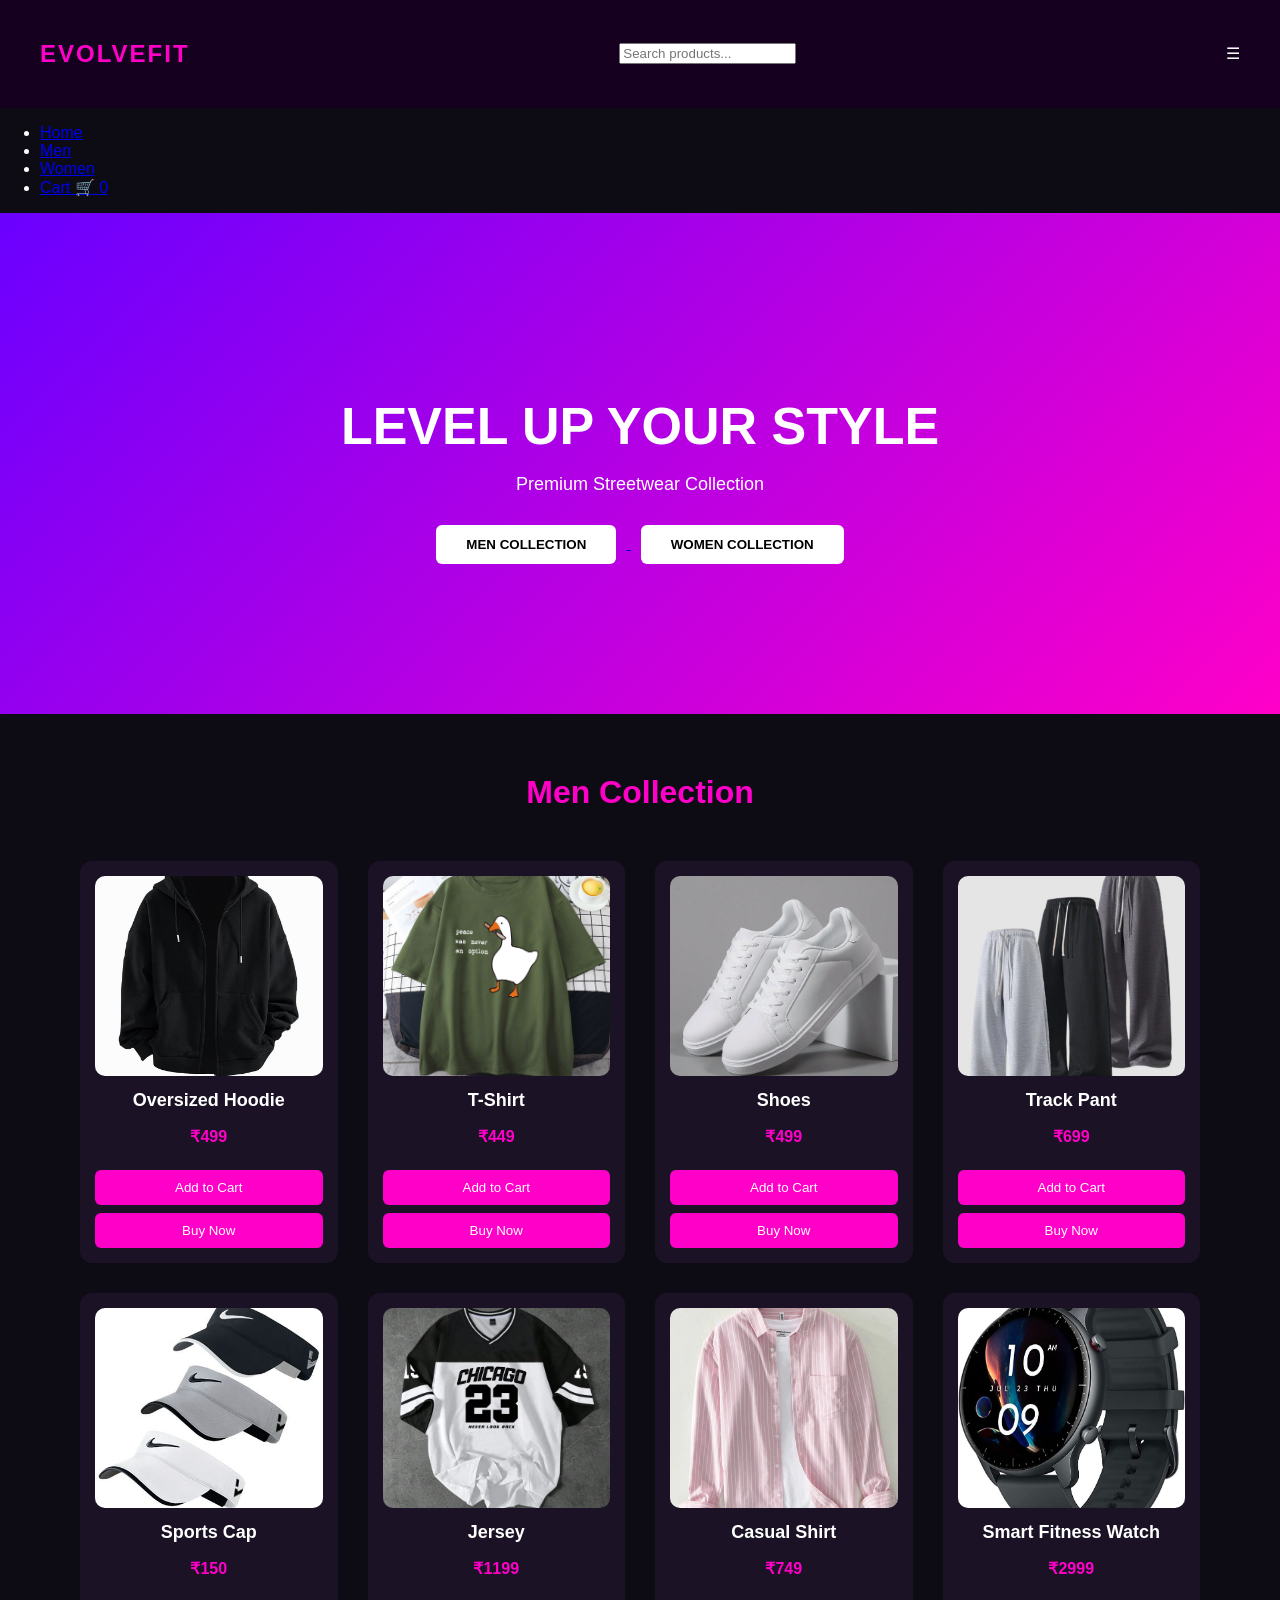
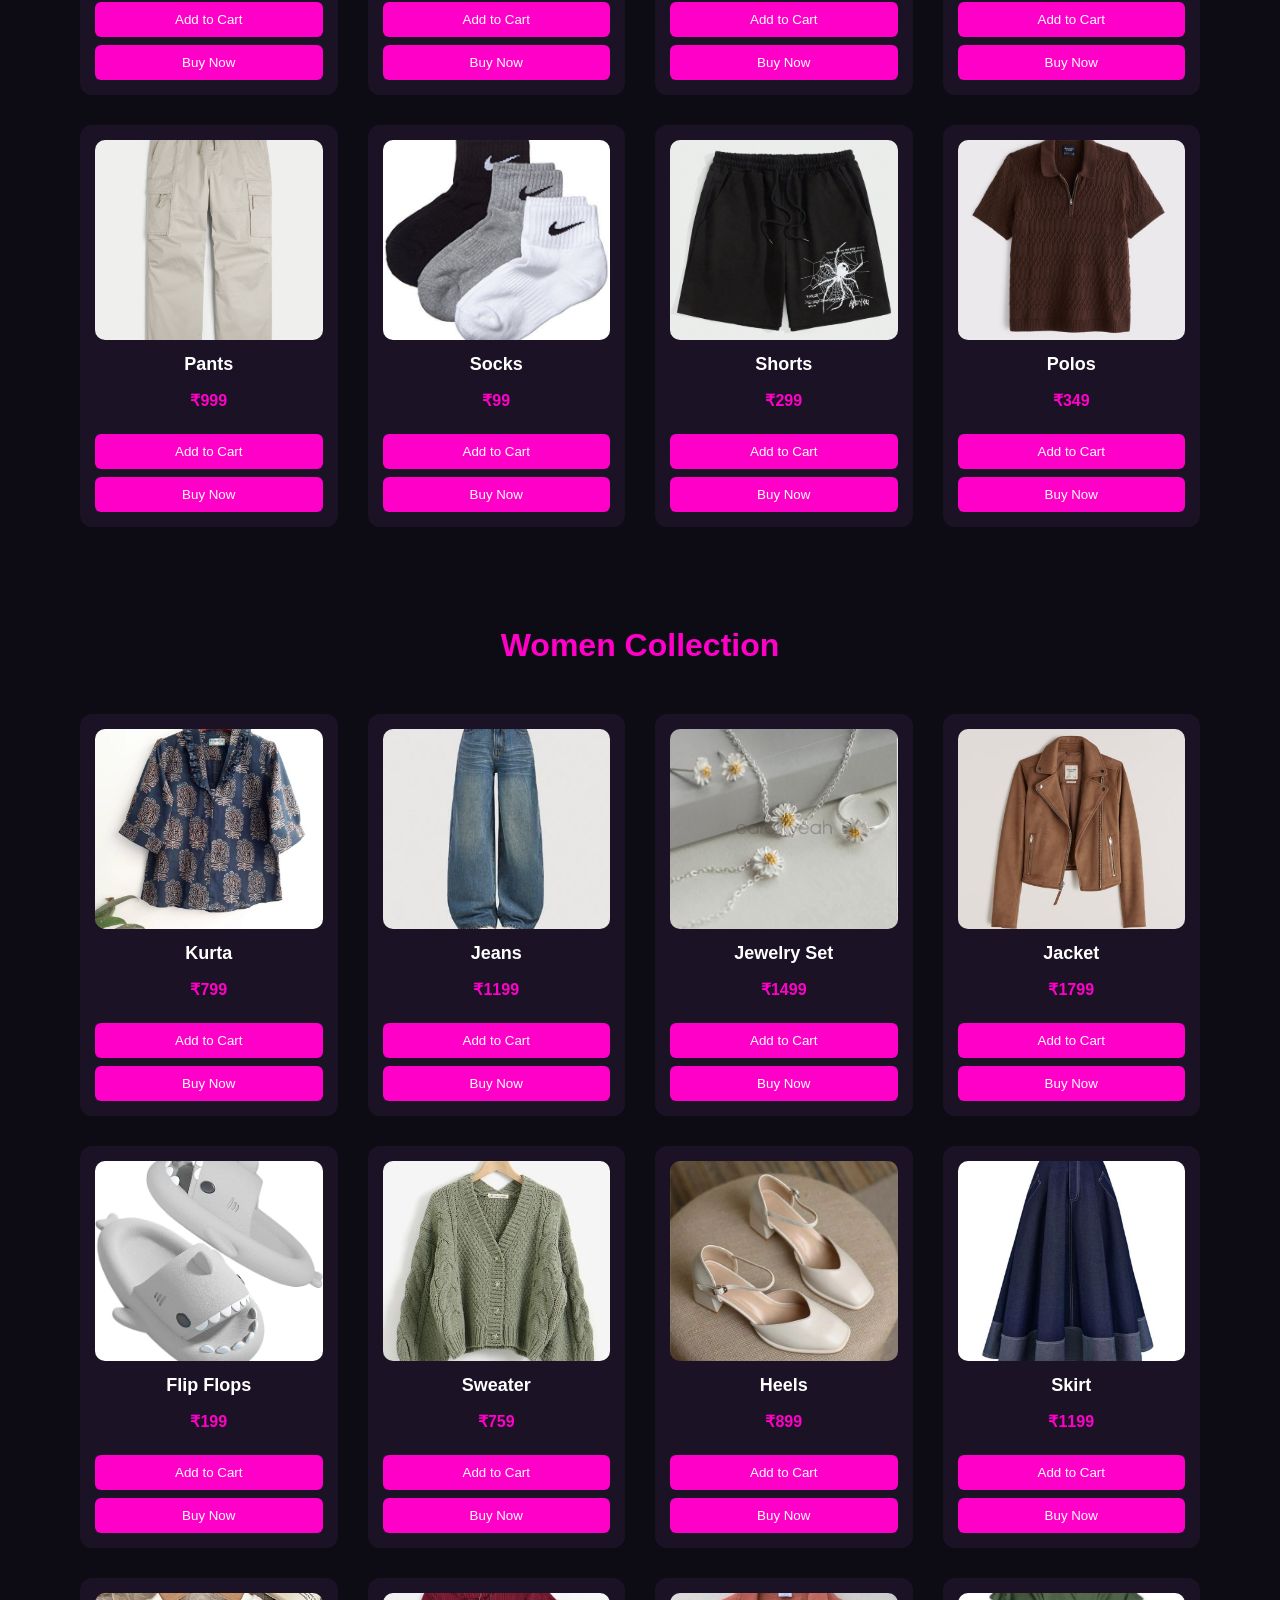
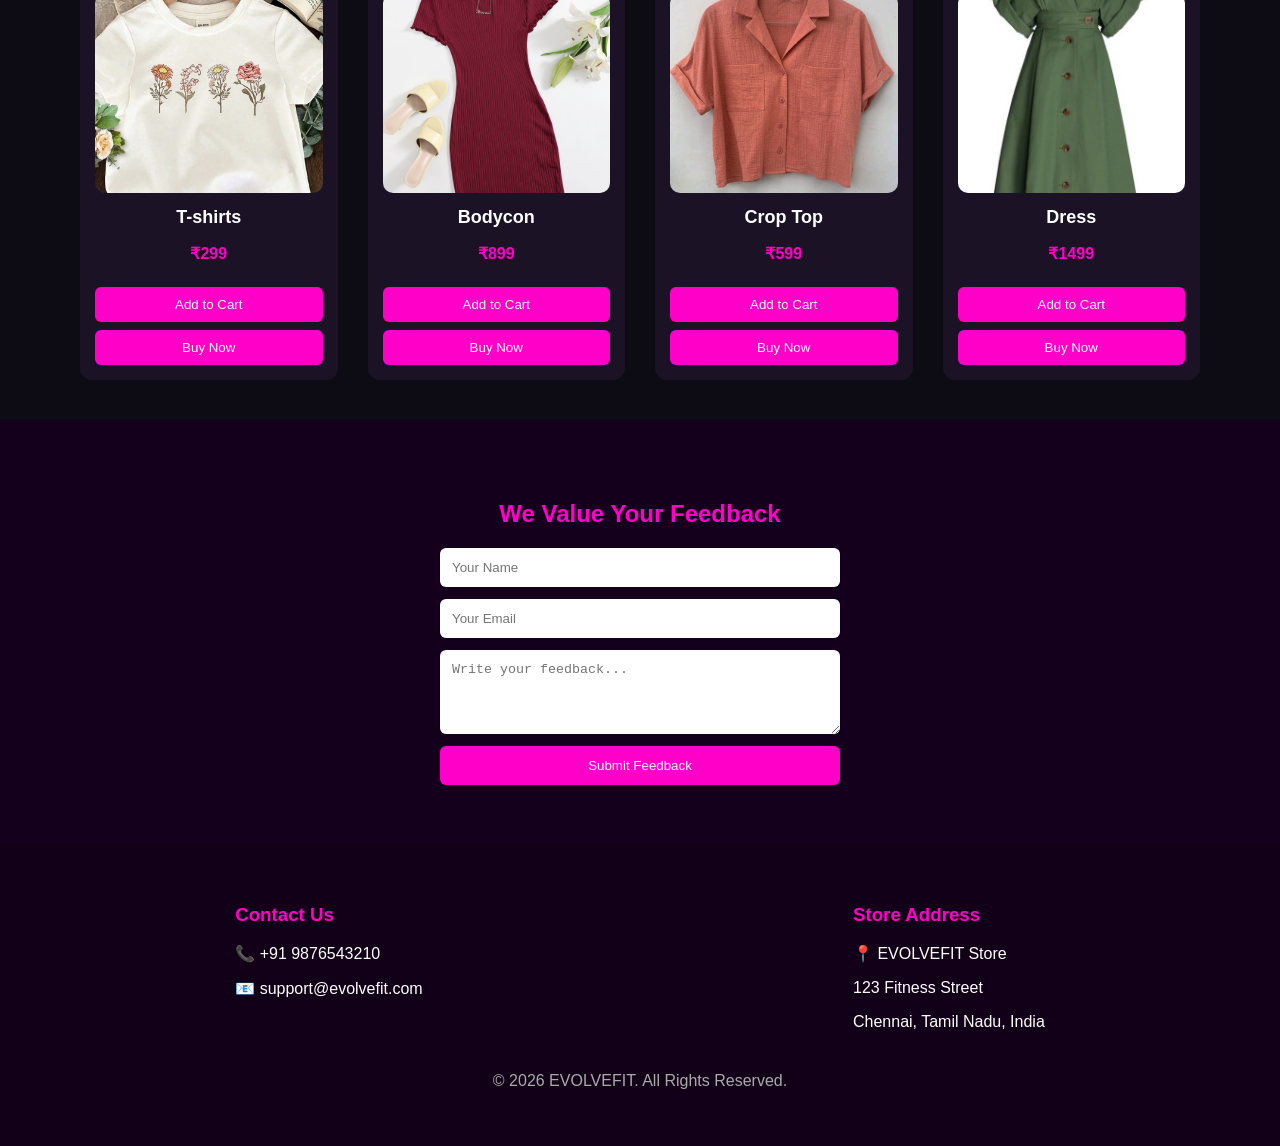
==== index.html @ 91a0134b "Update index.html" ====
<!DOCTYPE html>
<html>
<head>
<title>EVOLVEFIT</title>
<link rel="stylesheet" href="style.css">
</head>

<body>

<div id="cartNotification">Added to Cart 🛒</div>

<header class="header">

<h2 class="logo">EVOLVEFIT</h2>

<input type="text" id="searchBar" placeholder="Search products..." onkeyup="searchProducts()">

<div class="menu-icon" onclick="toggleMenu()">☰</div>

</header>

<!-- DROPDOWN MENU -->
<ul class="dropdown-menu" id="menu">

<li><a href="#">Home</a></li>
<li><a href="#mens">Men</a></li>
<li><a href="#womens">Women</a></li>
<li><a href="cart.html">Cart 🛒 <span id="cartCount">0</span></a></li>

</ul>

<section class="hero">

<h1>LEVEL UP YOUR STYLE</h1>
<p>Premium Streetwear Collection</p>

<a href="#mens">
<button class="shopBtn">MEN COLLECTION</button>
</a>
<a href="#womens">
<button class="shopBtn">WOMEN COLLECTION</button>
</a>

</section>


<section id="mens">
    <h2 class="category-title">Men Collection</h2>
    <div class="products">

        <div class="product">
        <img src="images/Oversized Hoodie.jpg"><h2>Oversized Hoodie</h2><p>₹499</p><button onclick="addToCart('Oversized Hoodie',499)">Add to Cart</button><button onclick="buyNow('Oversized Hoodie',499)">Buy Now</button></div>

        <div class="product"><img src="images/T-Shirt.jpg"><h2>T-Shirt</h2><p>₹449</p><button onclick="addToCart('T-Shirt',449)">Add to Cart</button><button onclick="buyNow('T-Shirt',449)">Buy Now</button></div>
        
        <div class="product"><img src="images/Shoes.jpg"><h2>Shoes</h2><p>₹499</p><button onclick="addToCart('Shoes',499)">Add to Cart</button><button onclick="buyNow('Shoes',499)">Buy Now</button></div>

        <div class="product"><img src="images/Track Pants.jpg"><h2>Track Pant</h2><p>₹699</p><button onclick="addToCart('Track Pant',699)">Add to Cart</button><button onclick="buyNow('Track Pant',699)">Buy Now</button></div>
        
        <div class="product"><img src="images/Sports Cap.jpg"><h2>Sports Cap</h2><p>₹150</p><button onclick="addToCart('Sports Cap',150)">Add to Cart</button><button onclick="buyNow('Sports Cap',499)">Buy Now</button></div>

        <div class="product"><img src="images/Jersey.jpg"><h2>Jersey</h2><p>₹1199</p><button onclick="addToCart('Jersey',1199)">Add to Cart</button><button onclick="buyNow('Jersey',1199)">Buy Now</button></div>

        <div class="product"><img src="images/Casual Shirt.jpg"><h2>Casual Shirt</h2><p>₹749</p><button onclick="addToCart('Casual Shirt',749)">Add to Cart</button><button onclick="buyNow('Casual Shirt',749)">Buy Now</button></div>

        <div class="product"><img src="images/Smart Fitness Watch.jpg"><h2>Smart Fitness Watch</h2><p>₹2999</p><button onclick="addToCart('Smart Fitness Watch',2999)">Add to Cart</button><button onclick="buyNow('Smart Fitness Watch',2999)">Buy Now</button></div>

        <div class="product"><img src="images/Pants.jpg"><h2>Pants</h2><p>₹999</p><button onclick="addToCart('Pants',999)">Add to Cart</button><button onclick="buyNow('Pants',999)">Buy Now</button></div>

        <div class="product"><img src="images/Socks.jpg"><h2>Socks</h2><p>₹99</p><button onclick="addToCart('Socks',99)">Add to Cart</button><button onclick="buyNow('Socks',99)">Buy Now</button></div>

        <div class="product"><img src="images/Shortd.jpg"><h2>Shorts</h2><p>₹299</p><button onclick="addToCart('Shorts',299)">Add to Cart</button><button onclick="buyNow('Shorts',299)">Buy Now</button></div>

        <div class="product"><img src="images/Polos.jpg"><h2>Polos</h2><p>₹349</p><button onclick="addToCart('Polos',299)">Add to Cart</button><button onclick="buyNow('Polos',299)">Buy Now</button></div>

    </div>
</section>

<!-- WOMEN SECTION -->
<section id="womens">
    <h2 class="category-title">Women Collection</h2>
    <div class="products">

        <div class="product"><img src="images/Kurta.jpg"><h2>Kurta</h2><p>₹799</p><button onclick="addToCart('Kurta',799)">Add to Cart</button><button onclick="buyNow('Kurta',799)">Buy Now</button></div>

        <div class="product"><img src="images/Jeans.jpg"><h2>Jeans</h2><p>₹1199</p><button onclick="addToCart('Jeans',1199)">Add to Cart</button><button onclick="buyNow('Jeans',1199)">Buy Now</button></div>

        <div class="product"><img src="images/Jewellery Set.jpg"><h2>Jewelry Set</h2><p>₹1499</p><button onclick="addToCart('Jewelry Set',1499)">Add to Cart</button><button onclick="buyNow('Jewelry Set',1499)">Buy Now</button></div>

        <div class="product"><img src="images/Jacket.jpg"><h2>Jacket</h2><p>₹1799</p><button onclick="addToCart('Jacket',1799)">Add to Cart</button><button onclick="buyNow('Jacket',1799)">Buy Now</button></div>

        <div class="product"><img src="images/Flip Flops.jpg"><h2>Flip Flops</h2><p>₹199</p><button onclick="addToCart('Flip Flops',199)">Add to Cart</button><button onclick="buyNow('Flip Flop',199)">Buy Now</button></div>

        <div class="product"><img src="images/Sweater.jpg"><h2>Sweater</h2><p>₹759</p><button onclick="addToCart('Sweater',759)">Add to Cart</button><button onclick="buyNow('Sweater',759)">Buy Now</button></div>

        <div class="product"><img src="images/Heels.jpg"><h2>Heels</h2><p>₹899</p><button onclick="addToCart('Heels',899)">Add to Cart</button><button onclick="buyNow('Heels',899)">Buy Now</button></div>

        <div class="product"><img src="images/Skirt.jpg"><h2>Skirt</h2><p>₹1199</p><button onclick="addToCart('Skirt',1199)">Add to Cart</button><button onclick="buyNow('Skirt',1199)">Buy Now</button></div>

        <div class="product"><img src="images/Girly-T.jpg"><h2>T-shirts</h2><p>₹299</p><button onclick="addToCart('Girly-T',299)">Add to Cart</button><button onclick="buyNow('T shirt',299)">Buy Now</button></div>

        <div class="product"><img src="images/Bodycon.jpg"><h2>Bodycon</h2><p>₹899</p><button onclick="addToCart('Bodycon',899)">Add to Cart</button><button onclick="buyNow('Bodycon',899)">Buy Now</button></div>

        <div class="product"><img src="images/Crop Top.jpg"><h2>Crop Top</h2><p>₹599</p><button onclick="addToCart('Crop Top',599)">Add to Cart</button><button onclick="buyNow('Crop Top',599)">Buy Now</button></div>

        <div class="product"><img src="images/Dress.jpg"><h2>Dress</h2><p>₹1499</p><button onclick="addToCart('Dress',1499)">Add to Cart</button><button onclick="buyNow('Dress',1499)">Buy Now</button></div>

    </div>
</section>


<section id="feedback-section" class="feedback-section">
    <h2>We Value Your Feedback</h2>

    <form onsubmit="submitFeedback(event)">
        <input type="text" placeholder="Your Name" required>
        <input type="email" placeholder="Your Email" required>
        <textarea placeholder="Write your feedback..." rows="4" required></textarea>
        <button type="submit">Submit Feedback</button>
    </form>
</section>
<footer class="footer">
    <div class="footer-container">

        <div>
            <h3>Contact Us</h3>
            <p>📞 +91 9876543210</p>
            <p>📧 support@evolvefit.com</p>
        </div>

        <div>
            <h3>Store Address</h3>
            <p>📍 EVOLVEFIT Store</p>
            <p>123 Fitness Street</p>
            <p>Chennai, Tamil Nadu, India</p>
        </div>

    </div>

    <p class="footer-bottom">© 2026 EVOLVEFIT. All Rights Reserved.</p>
</footer>


<script src="script.js"></script>

</body>
</html>
---- style.css ----
/* GLOBAL */

body{
font-family: Arial, sans-serif;
margin:0;
background:#0d0b14;
color:white;
}

/* HEADER */

header{
display:flex;
justify-content:space-between;
align-items:center;
padding:20px 40px;
background:#160020;
position:sticky;
top:0;
z-index:100;
}

header h2{
color:#ff00c8;
letter-spacing:2px;
}

.menu{
display:flex;
gap:25px;
list-style:none;
}

.menu a{
text-decoration:none;
color:white;
font-weight:600;
transition:0.3s;
}

.menu a:hover{
color:#ff00c8;
}

/* HERO SECTION */

.hero{
text-align:center;
padding:140px 20px;
background:linear-gradient(135deg,#6a00ff,#ff00c8);
animation:heroGradient 6s infinite alternate;
}

.hero h1{
font-size:52px;
margin-bottom:10px;
animation:fadeUp 1.5s ease;
}

.hero p{
font-size:18px;
margin-bottom:20px;
animation:fadeUp 2s ease;
}

.shopBtn{
padding:12px 30px;
border:none;
background:white;
font-weight:bold;
cursor:pointer;
margin:10px;
border-radius:6px;
transition:0.3s;
}

.shopBtn:hover{
background:#000;
color:white;
}

/* HERO ANIMATION */

@keyframes heroGradient{
0%{background:linear-gradient(135deg,#6a00ff,#ff00c8);}
100%{background:linear-gradient(135deg,#ff00c8,#6a00ff);}
}

@keyframes fadeUp{
0%{
opacity:0;
transform:translateY(30px);
}
100%{
opacity:1;
transform:translateY(0);
}
}

/* CATEGORY TITLES */

.category-title{
text-align:center;
font-size:32px;
margin-top:60px;
margin-bottom:10px;
color:#ff00c8;
}

/* PRODUCTS GRID */

.products{
display:grid;
grid-template-columns:repeat(4,1fr);
gap:30px;
padding:40px 80px;
}

/* PRODUCT CARD */

.product{
background:#1b1325;
border-radius:12px;
padding:15px;
text-align:center;
transition:0.35s;
position:relative;
}

/* PRODUCT IMAGE */

.product img{
width:100%;
height:200px;
object-fit:cover;
border-radius:10px;
}

/* PRODUCT TITLE */

.product h2{
font-size:18px;
margin:10px 0;
}

/* PRODUCT PRICE */

.product p{
font-size:16px;
color:#ff00c8;
font-weight:bold;
}

/* BUTTONS */

.product button{
margin-top:8px;
padding:10px;
border:none;
background:#ff00c8;
color:white;
cursor:pointer;
width:100%;
border-radius:6px;
transition:0.3s;
}

.product button:hover{
background:#a1007e;
}

/* PRODUCT HOVER EFFECT */

.product:hover{
transform:translateY(-8px);
box-shadow:
0 0 10px #ff00c8,
0 0 20px #ff00c8,
0 0 40px #6a00ff;
}

/* FEEDBACK SECTION */

.feedback-section{
background:#14001d;
padding:60px 20px;
text-align:center;
}

.feedback-section h2{
color:#ff00c8;
}

.feedback-section form{
display:flex;
flex-direction:column;
gap:12px;
max-width:400px;
margin:auto;
margin-top:20px;
}

.feedback-section input,
.feedback-section textarea{
padding:12px;
border:none;
border-radius:6px;
}

.feedback-section button{
padding:12px;
background:#ff00c8;
border:none;
color:white;
cursor:pointer;
border-radius:6px;
}

/* FOOTER */

.footer{
background:#120018;
padding:40px 20px;
}

.footer-container{
display:flex;
justify-content:space-around;
flex-wrap:wrap;
}

.footer h3{
color:#ff00c8;
}

.footer-bottom{
text-align:center;
margin-top:25px;
color:#aaa;
}

/* CART NOTIFICATION */

#cartNotification{
position:fixed;
top:20px;
right:20px;
background:#ff00c8;
padding:12px 22px;
display:none;
border-radius:8px;
font-weight:bold;
box-shadow:0 0 10px #ff00c8;
}

/* RESPONSIVE */

@media(max-width:1100px){

.products{
grid-template-columns:repeat(3,1fr);
}

}

@media(max-width:800px){

.products{
grid-template-columns:repeat(2,1fr);
}

}

@media(max-width:500px){

.products{
grid-template-columns:1fr;
}

}

/* CART PAGE */

.cart-page{
padding:70px 20px;
text-align:center;
}

.cart-page h1{
font-size:38px;
margin-bottom:30px;
color:#ff00c8;
}

#cart{
list-style:none;
padding:0;
max-width:700px;
margin:auto;
}

#cart li{
background:#1b1325;
padding:18px 20px;
margin-bottom:15px;
border-radius:10px;

display:flex;
justify-content:space-between;
align-items:center;

transition:0.3s;
}

#cart li:hover{
transform:translateY(-4px);
box-shadow:
0 0 10px #ff00c8,
0 0 20px #6a00ff;
}

#cart button{
background:#ff00c8;
border:none;
color:white;
padding:8px 14px;
border-radius:6px;
cursor:pointer;
transition:0.3s;
}

#cart button:hover{
background:#a0007f;
}

.cart-page h2{
margin-top:25px;
font-size:26px;
}

/* CHECKOUT BUTTON */

.checkoutBtn{
margin-top:25px;
padding:14px 30px;
border:none;
border-radius:8px;

background:linear-gradient(135deg,#ff00c8,#6a00ff);

color:white;
font-size:16px;
cursor:pointer;
transition:0.3s;
}

.checkoutBtn:hover{
transform:scale(1.05);
box-shadow:
0 0 15px #ff00c8,
0 0 30px #6a00ff;
}

/* PAYMENT PAGE */

.payment-page{
padding:70px 20px;
text-align:center;
}

.payment-page h1{
font-size:36px;
color:#ff00c8;
margin-bottom:30px;
}

/* FORM */

.payment-page form{
max-width:420px;
margin:auto;

display:flex;
flex-direction:column;
gap:14px;

background:#1b1325;
padding:35px;
border-radius:12px;
}

/* INPUTS */

.payment-page input,
.payment-page select{
padding:12px;
border:none;
border-radius:6px;
font-size:15px;

background:#2b1f3b;
color:white;
}

/* INPUT FOCUS */

.payment-page input:focus,
.payment-page select:focus{
outline:none;
box-shadow:0 0 8px #ff00c8;
}

/* PAY BUTTON */

.payBtn{
margin-top:10px;

padding:14px;
border:none;
border-radius:8px;

background:linear-gradient(135deg,#ff00c8,#6a00ff);

color:white;
font-size:16px;
cursor:pointer;

transition:0.3s;
}

.payBtn:hover{
transform:scale(1.05);
box-shadow:
0 0 15px #ff00c8,
0 0 30px #6a00ff;
}
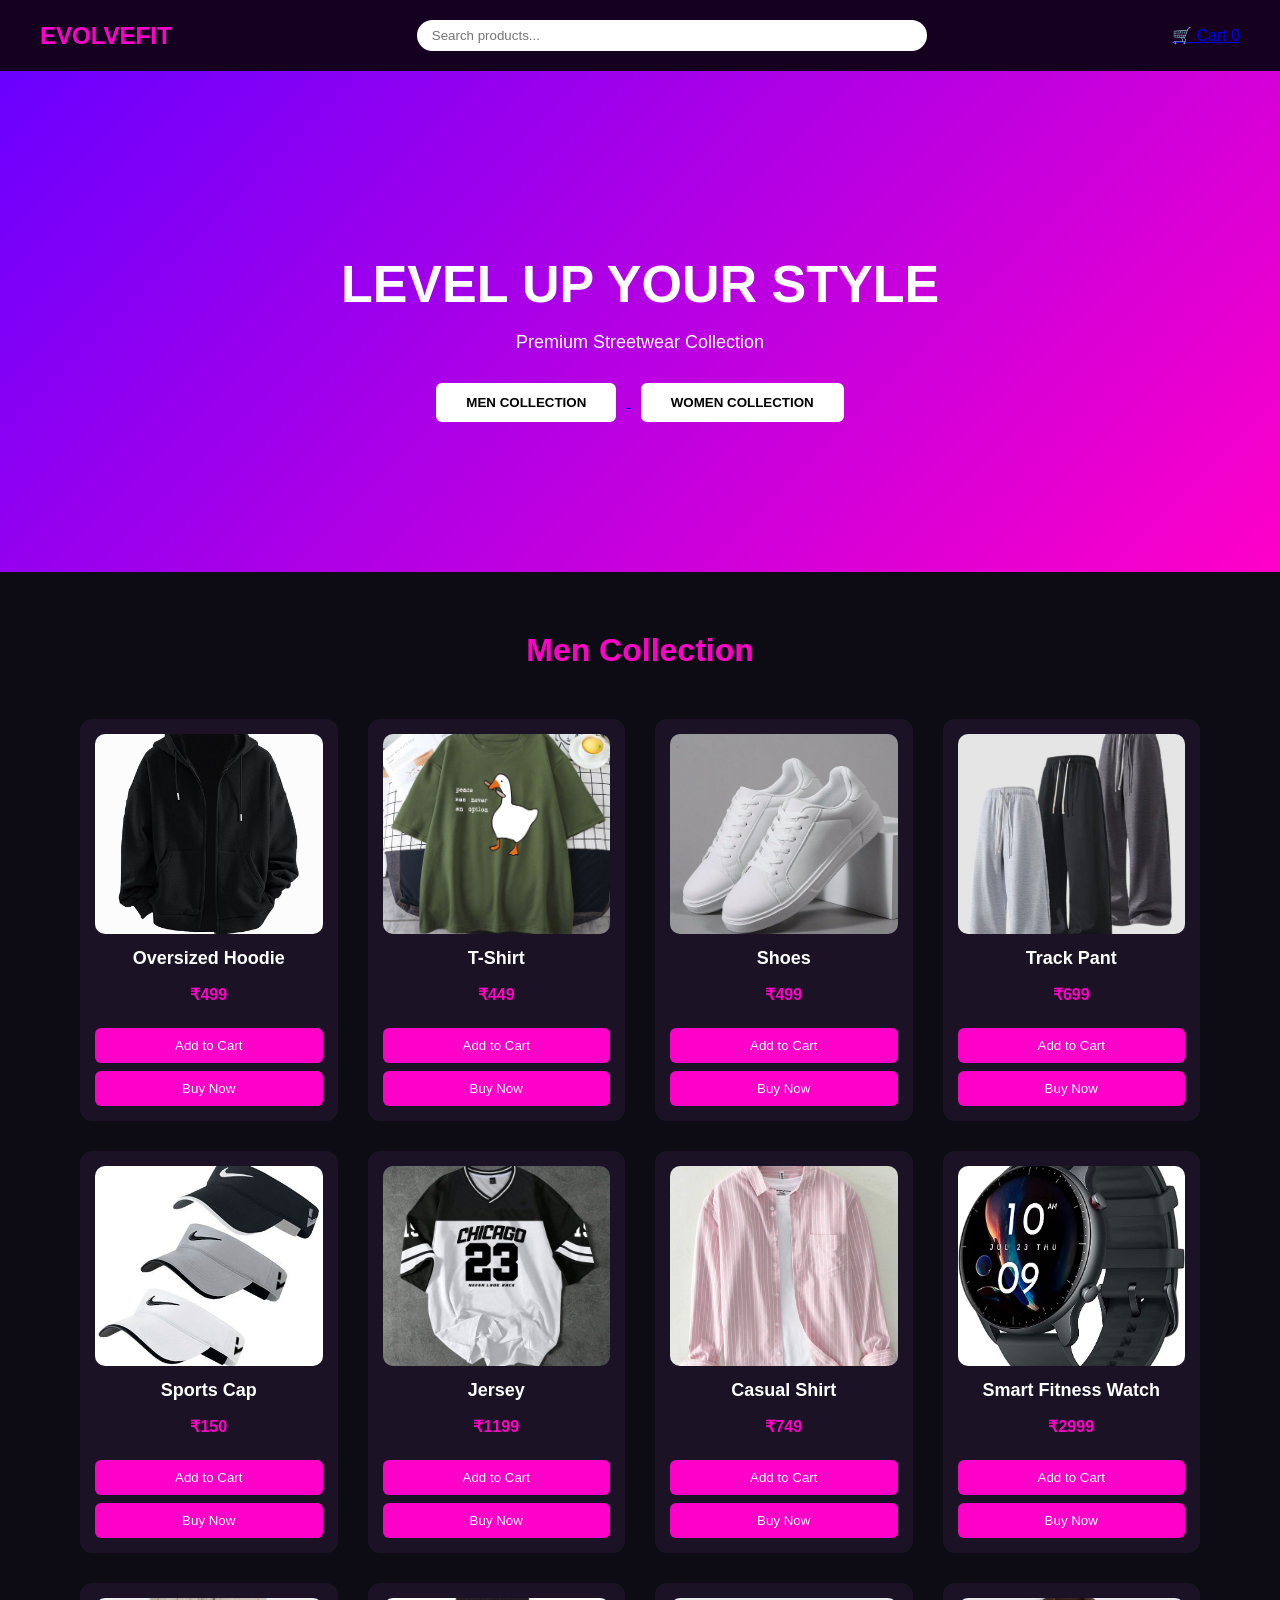
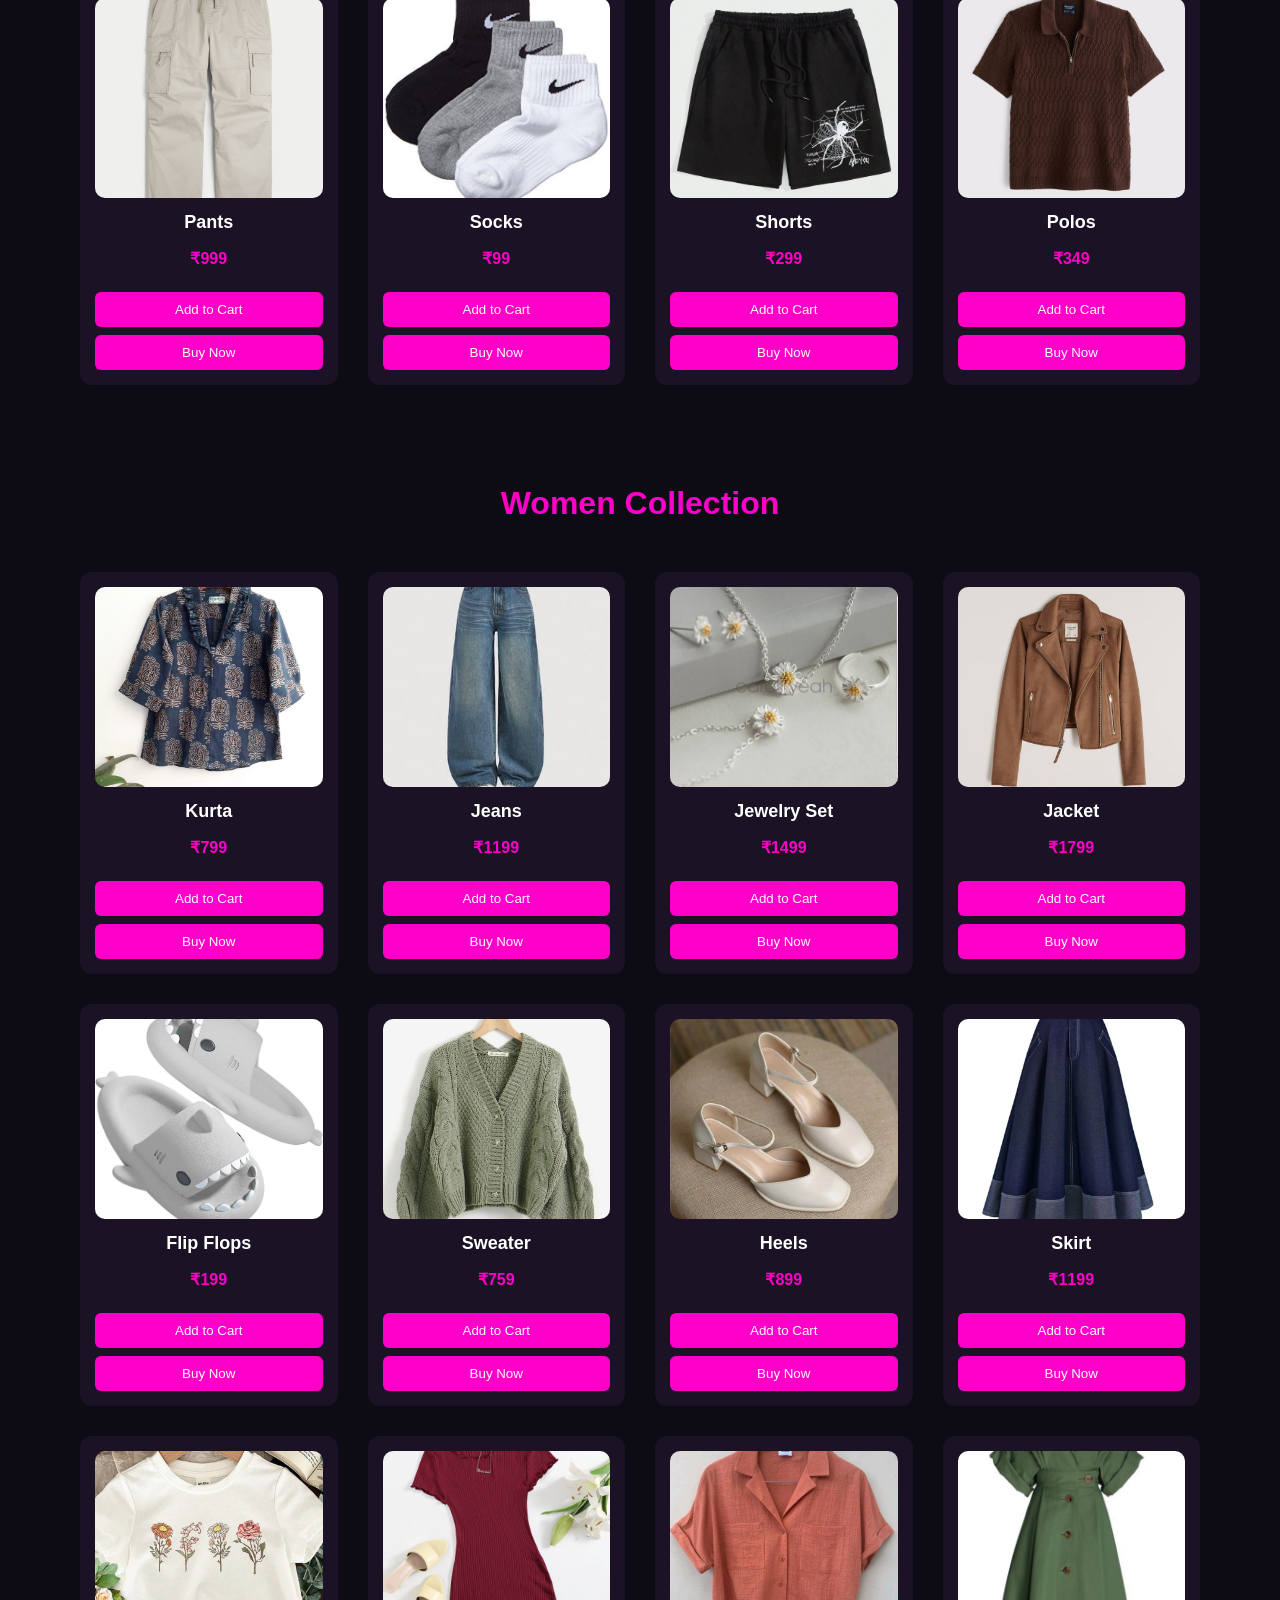
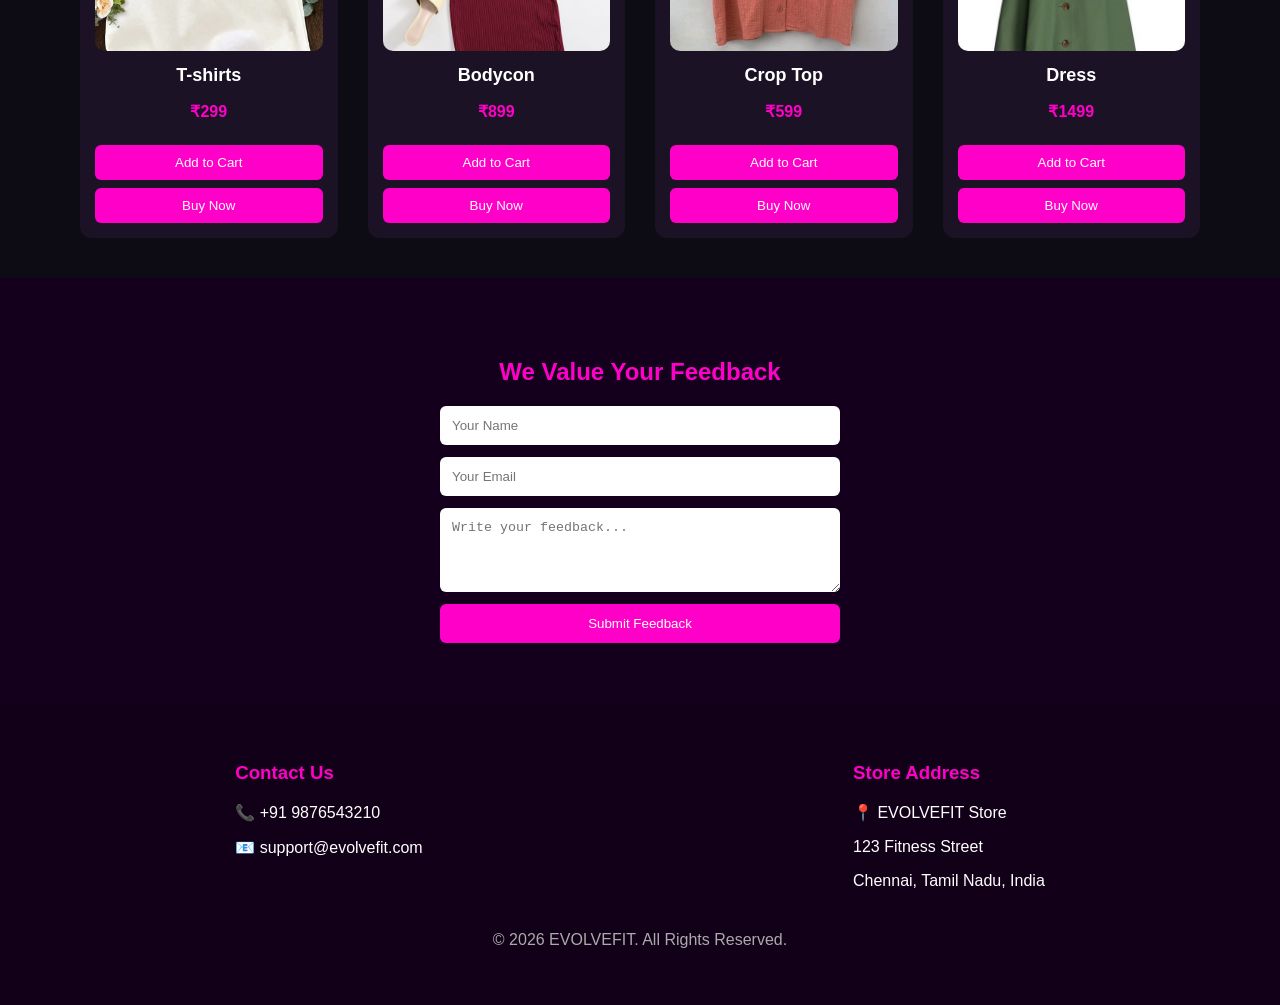
==== commit 61d09c63: "Update index.html" ====
--- a/index.html
+++ b/index.html
@@ -9,25 +9,37 @@
 
 <div id="cartNotification">Added to Cart 🛒</div>
 
-<header class="header">
+<header class="navbar">
 
-<h2 class="logo">EVOLVEFIT</h2>
+<div class="logo">EVOLVEFIT</div>
 
 <input type="text" id="searchBar" placeholder="Search products..." onkeyup="searchProducts()">
 
-<div class="menu-icon" onclick="toggleMenu()">☰</div>
+<div class="nav-right">
+
+<a href="cart.html" class="cart-btn">
+🛒 Cart <span id="cartCount">0</span>
+</a>
+
+<div class="hamburger" onclick="toggleMenu()">
+<span></span>
+<span></span>
+<span></span>
+</div>
+
+</div>
 
 </header>
 
 <!-- DROPDOWN MENU -->
-<ul class="dropdown-menu" id="menu">
+<div id="menu" class="dropdown-menu">
 
-<li><a href="#">Home</a></li>
-<li><a href="#mens">Men</a></li>
-<li><a href="#womens">Women</a></li>
-<li><a href="cart.html">Cart 🛒 <span id="cartCount">0</span></a></li>
+<a href="#">Home</a>
+<a href="#mens">Men</a>
+<a href="#womens">Women</a>
+<a href="#feedback-section">Feedback</a>
 
-</ul>
+</div>
 
 <section class="hero">
 
@@ -151,3 +163,4 @@
 
 
 
+
--- a/style.css
+++ b/style.css
@@ -435,4 +435,73 @@
 0 0 30px #6a00ff;
 }
 
-
+/* HEADER */
+
+.header{
+display:flex;
+align-items:center;
+justify-content:space-between;
+padding:15px 40px;
+background:#1a001f;
+color:white;
+}
+
+.logo{
+font-size:24px;
+font-weight:bold;
+color:#ff00cc;
+}
+
+/* SEARCH */
+
+#searchBar{
+width:40%;
+padding:8px 15px;
+border-radius:20px;
+border:none;
+outline:none;
+}
+
+/* MENU ICON */
+
+.menu-icon{
+font-size:28px;
+cursor:pointer;
+}
+
+/* DROPDOWN MENU */
+
+.dropdown-menu{
+list-style:none;
+background:#2b0033;
+position:absolute;
+top:70px;
+right:40px;
+width:200px;
+border-radius:8px;
+overflow:hidden;
+
+display:none;
+}
+
+/* SHOW MENU */
+
+.showMenu{
+display:block;
+}
+
+.dropdown-menu li{
+border-bottom:1px solid #444;
+}
+
+.dropdown-menu li a{
+display:block;
+padding:12px;
+color:white;
+text-decoration:none;
+}
+
+.dropdown-menu li a:hover{
+background:#ff00cc;
+}
+
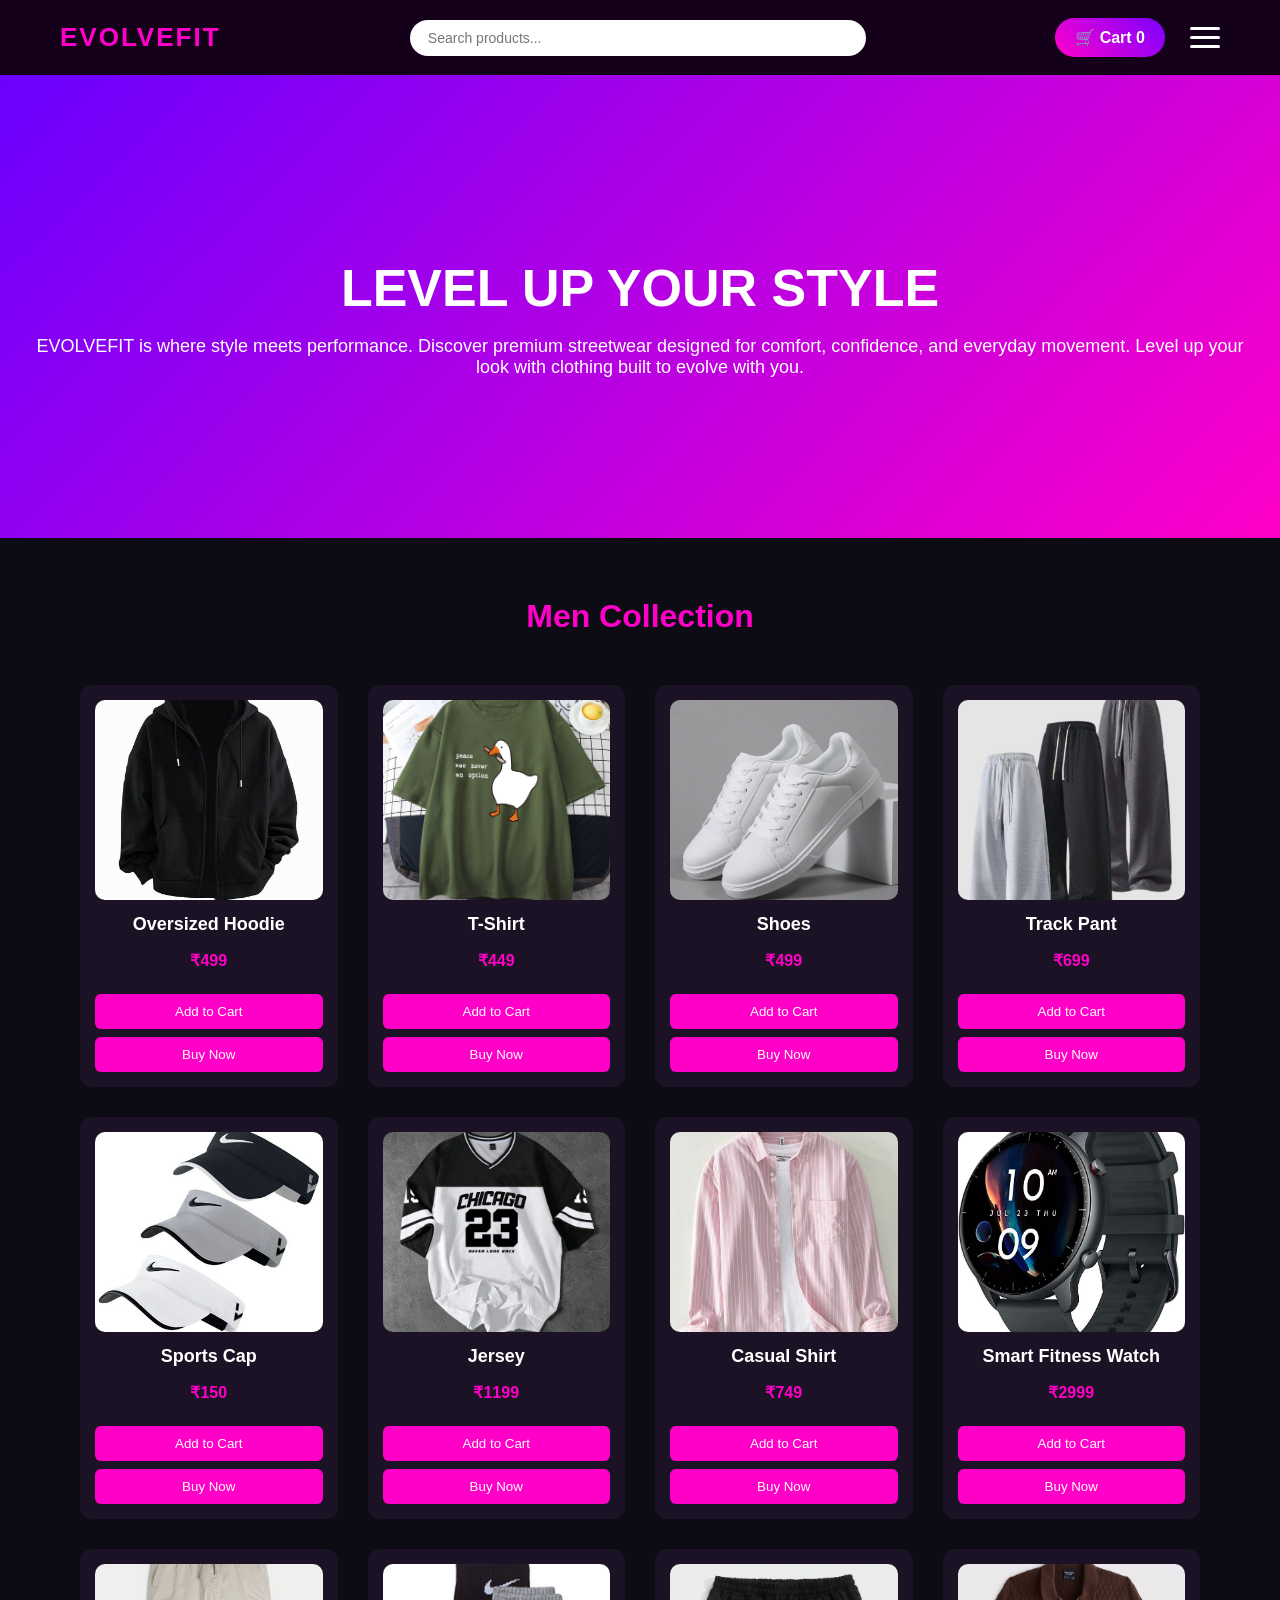
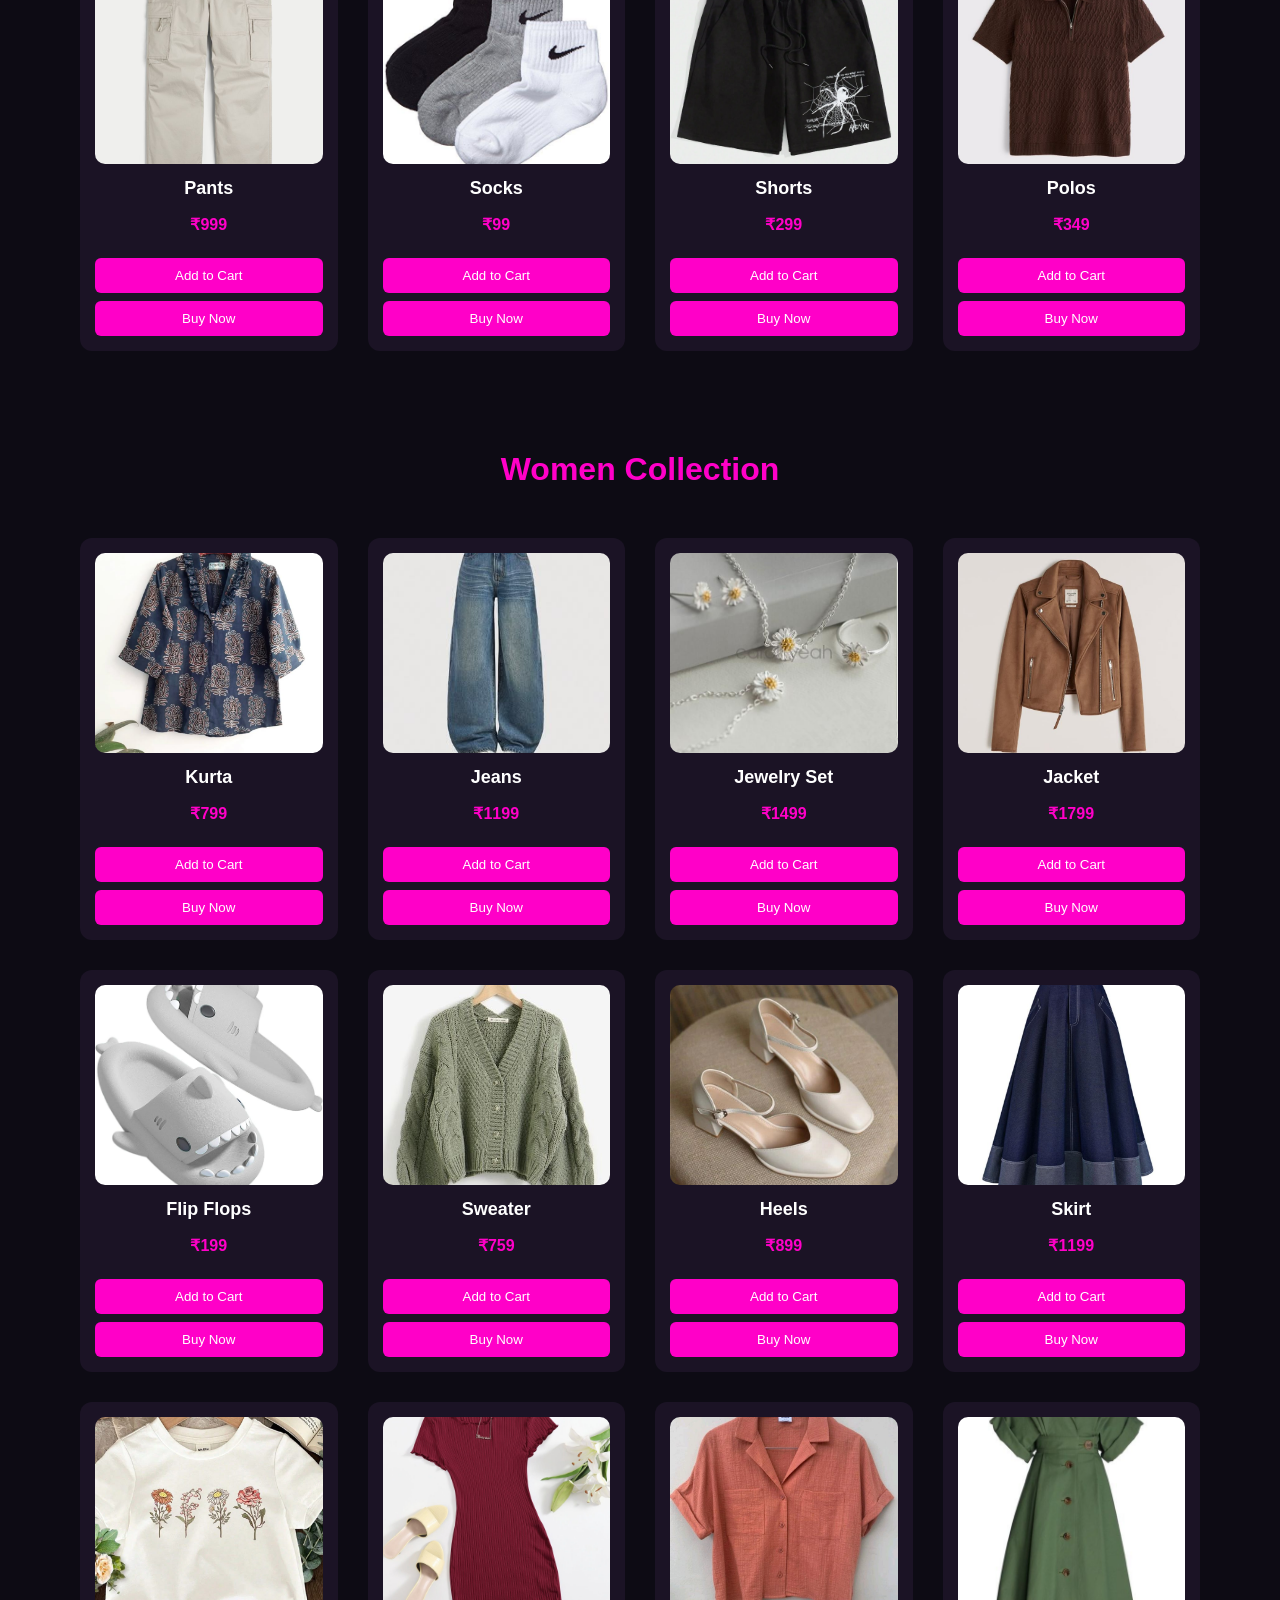
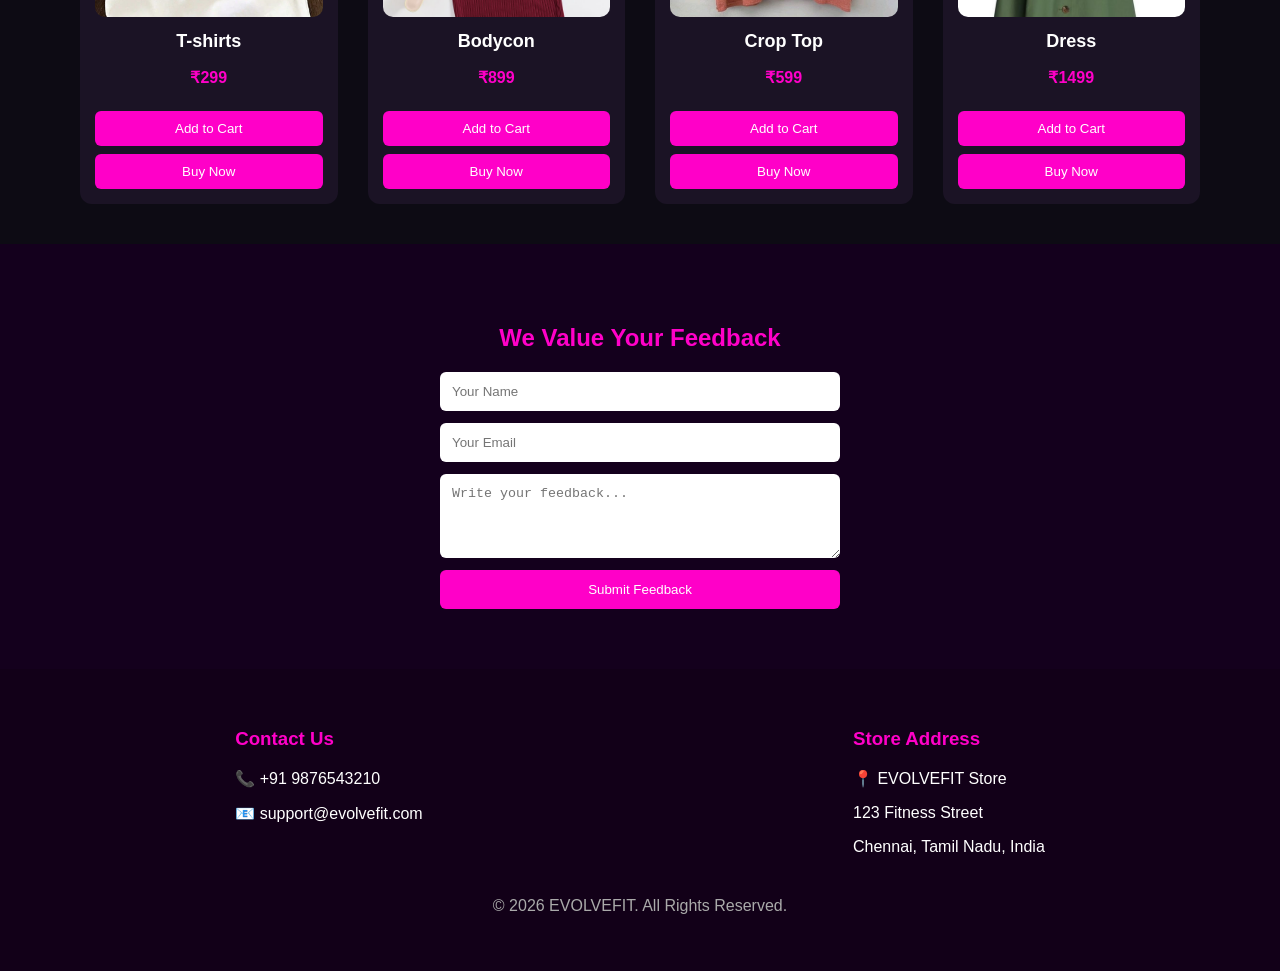
==== commit 1ee1044c: "Update index.html" ====
--- a/index.html
+++ b/index.html
@@ -44,14 +44,9 @@
 <section class="hero">
 
 <h1>LEVEL UP YOUR STYLE</h1>
-<p>Premium Streetwear Collection</p>
+<p>EVOLVEFIT is where style meets performance.
+Discover premium streetwear designed for comfort, confidence, and everyday movement. Level up your look with clothing built to evolve with you.</p>
 
-<a href="#mens">
-<button class="shopBtn">MEN COLLECTION</button>
-</a>
-<a href="#womens">
-<button class="shopBtn">WOMEN COLLECTION</button>
-</a>
 
 </section>
 
@@ -164,3 +159,4 @@
 
 
 
+
--- a/style.css
+++ b/style.css
@@ -470,18 +470,20 @@
 }
 
 /* DROPDOWN MENU */
-
 .dropdown-menu{
-list-style:none;
-background:#2b0033;
 position:absolute;
 top:70px;
 right:40px;
+
+background:#22002a;
 width:200px;
-border-radius:8px;
-overflow:hidden;
+border-radius:10px;
 
 display:none;
+flex-direction:column;
+
+box-shadow:0 10px 25px rgba(0,0,0,0.4);
+z-index:999;
 }
 
 /* SHOW MENU */
@@ -505,3 +507,123 @@
 background:#ff00cc;
 }
 
+/* ===== NAVBAR DESKTOP ===== */
+
+.navbar{
+display:flex;
+align-items:center;
+justify-content:space-between;
+padding:18px 60px;
+background:#140018;
+
+position:sticky;
+top:0;
+z-index:1000;
+}
+
+.logo{
+font-size:26px;
+font-weight:bold;
+color:#ff00cc;
+letter-spacing:2px;
+}
+
+/* SEARCH BAR */
+
+#searchBar{
+width:420px;
+padding:10px 18px;
+border-radius:25px;
+border:none;
+outline:none;
+font-size:14px;
+}
+
+/* RIGHT SIDE */
+
+.nav-right{
+display:flex;
+align-items:center;
+gap:25px;
+}
+
+/* CART BUTTON */
+
+.cart-btn{
+text-decoration:none;
+color:white;
+background:linear-gradient(45deg,#ff00cc,#7b00ff);
+padding:10px 20px;
+border-radius:25px;
+font-weight:bold;
+}
+
+/* HAMBURGER */
+
+.hamburger{
+width:30px;
+cursor:pointer;
+display:flex;
+flex-direction:column;
+gap:6px;
+}
+
+.hamburger span{
+height:3px;
+background:white;
+border-radius:2px;
+transition:0.3s;
+}
+
+/* HAMBURGER ANIMATION */
+
+.hamburger.active span:nth-child(1){
+transform:rotate(45deg) translate(6px,6px);
+}
+
+.hamburger.active span:nth-child(2){
+opacity:0;
+}
+
+.hamburger.active span:nth-child(3){
+transform:rotate(-45deg) translate(6px,-6px);
+}
+
+/* DROPDOWN MENU */
+
+.dropdown-menu{
+position:absolute;
+top:80px;
+right:60px;
+
+background:#22002a;
+width:220px;
+
+border-radius:10px;
+display:none;
+flex-direction:column;
+
+box-shadow:0 10px 25px rgba(0,0,0,0.5);
+overflow:hidden;
+}
+
+.dropdown-menu a{
+display:block;
+padding:15px;
+color:white;
+text-decoration:none;
+border-bottom:1px solid #333;
+transition:0.3s;
+}
+
+.dropdown-menu a:hover{
+background:#ff00cc;
+}
+
+.menu-open{
+display:flex;
+}
+header.navbar{
+position:relative;
+}
+
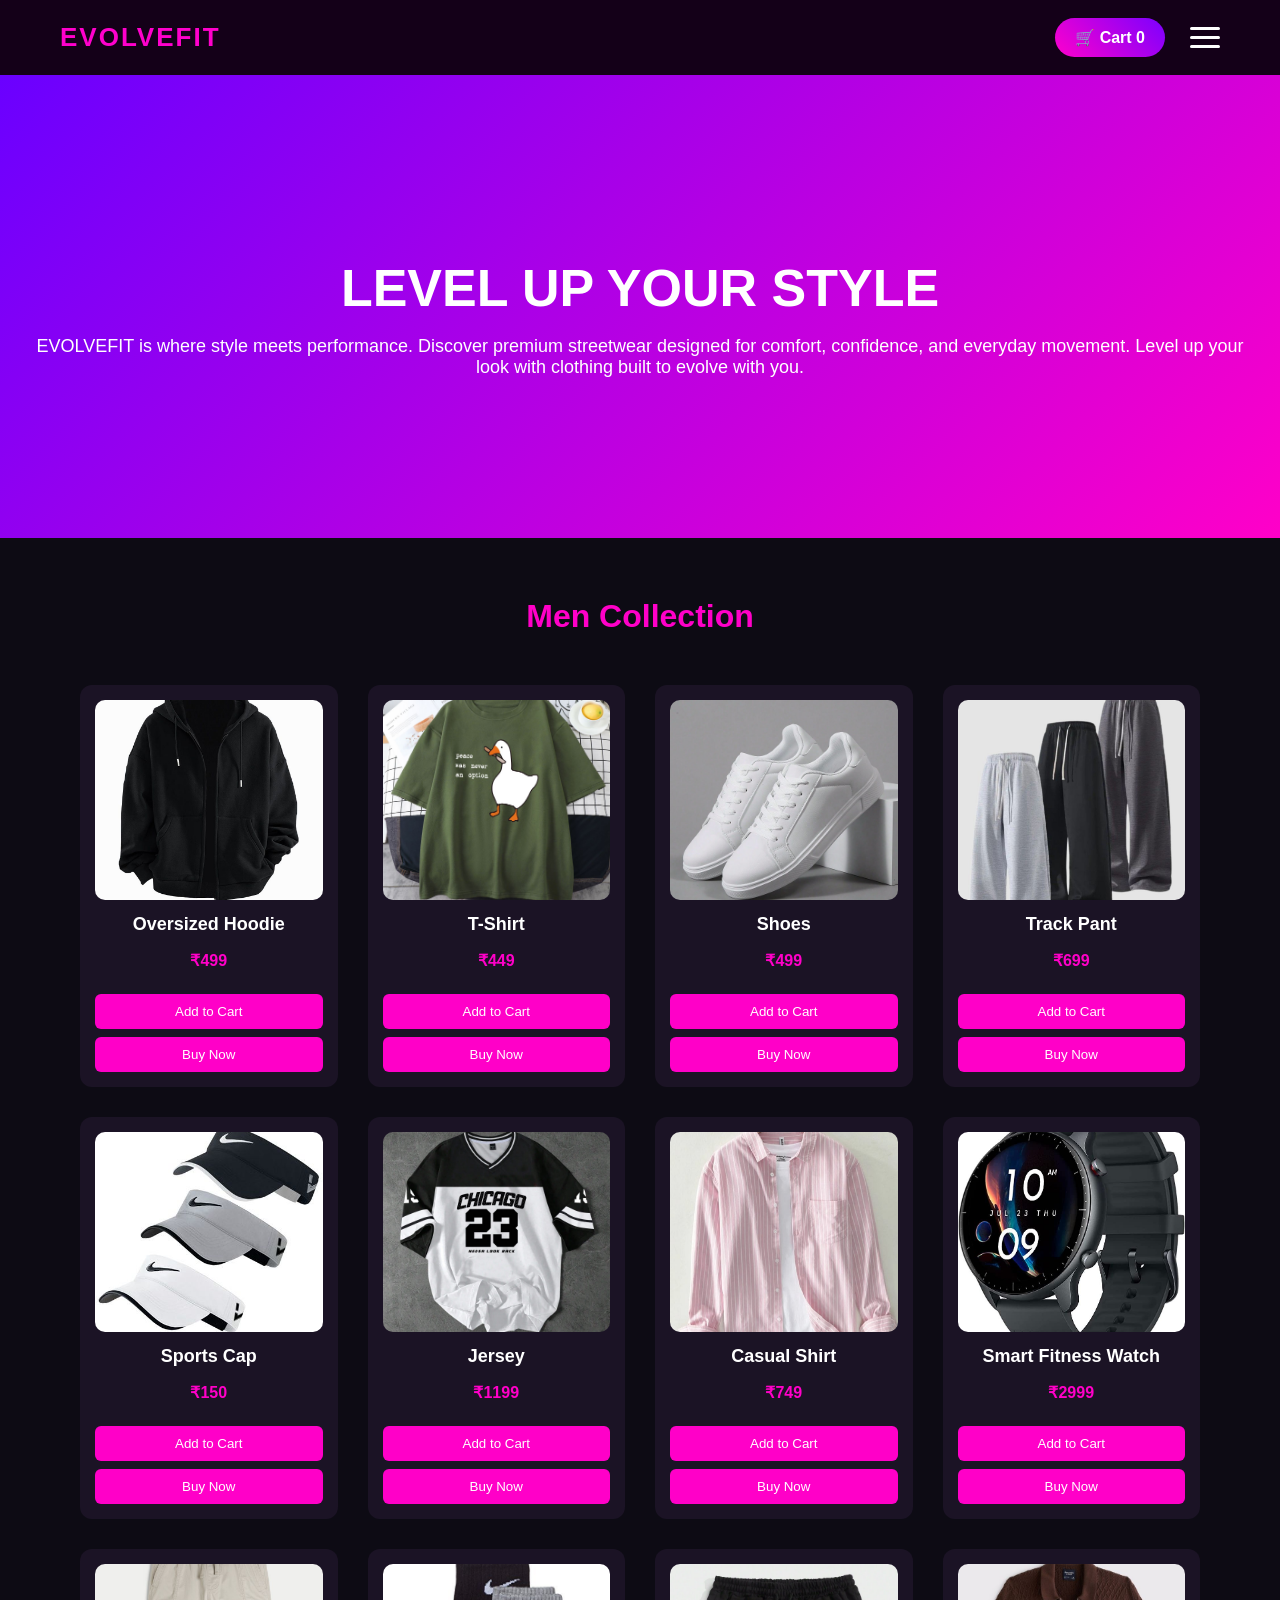
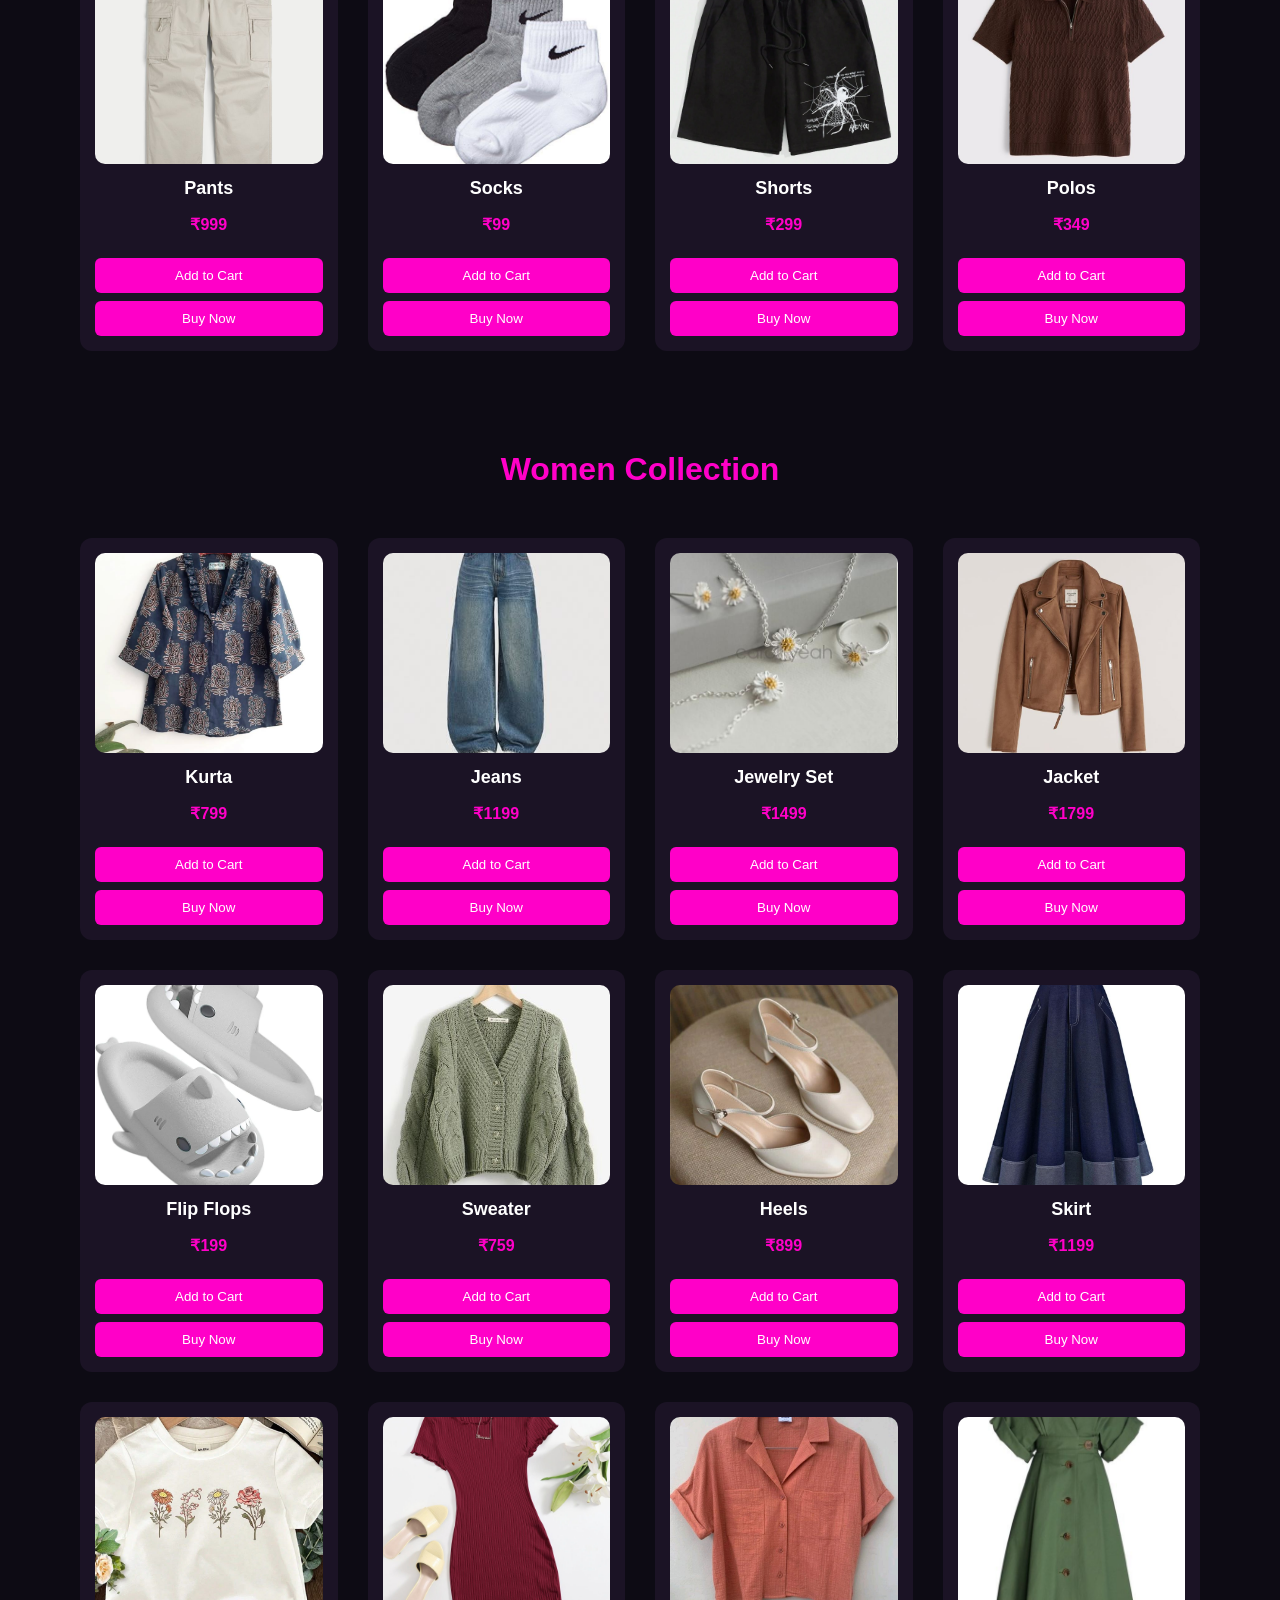
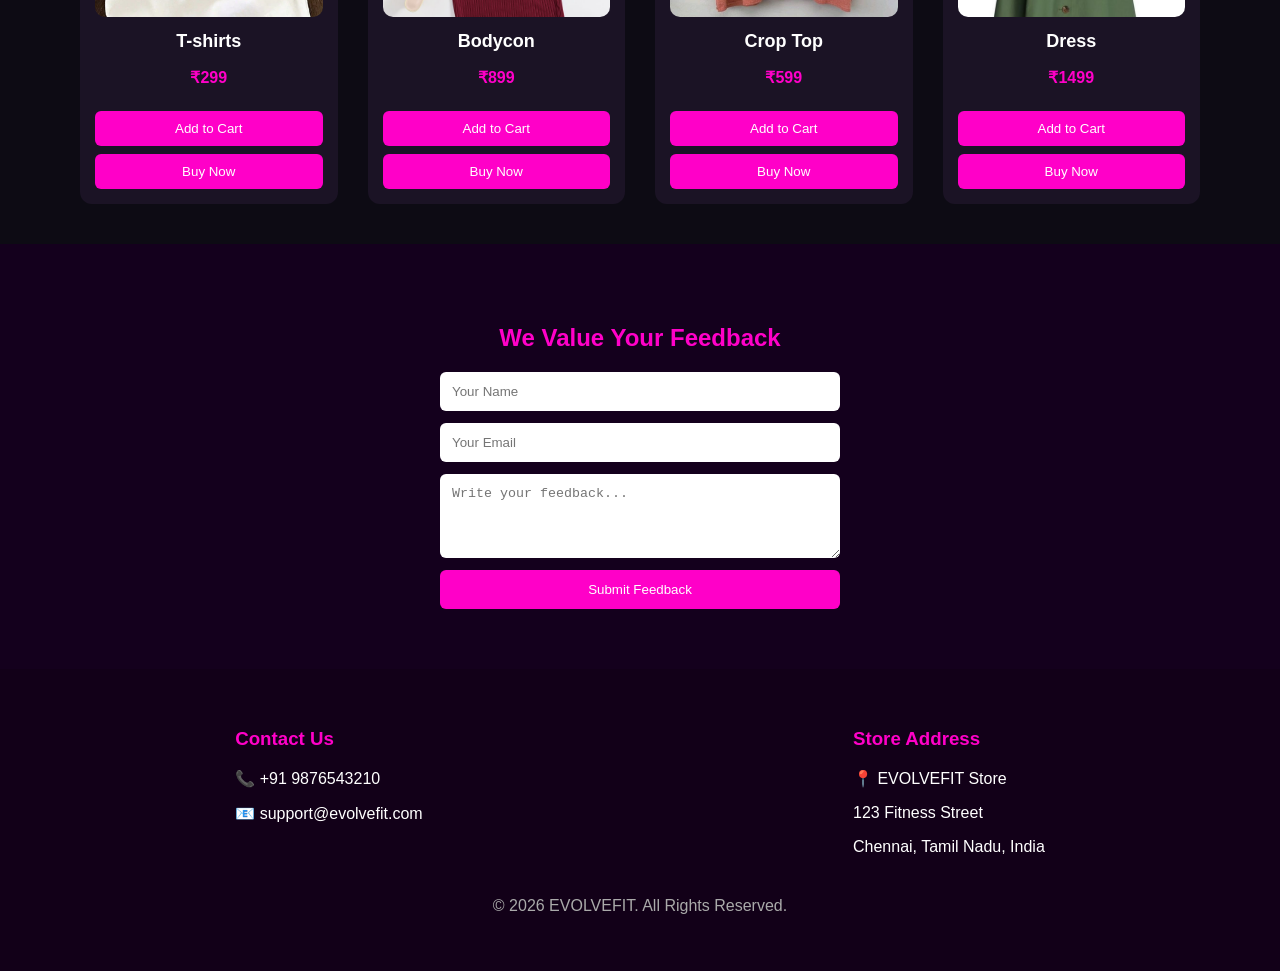
==== commit 6bf01c40: "Update index.html" ====
--- a/index.html
+++ b/index.html
@@ -13,7 +13,6 @@
 
 <div class="logo">EVOLVEFIT</div>
 
-<input type="text" id="searchBar" placeholder="Search products..." onkeyup="searchProducts()">
 
 <div class="nav-right">
 
@@ -160,3 +159,4 @@
 
 
 
+
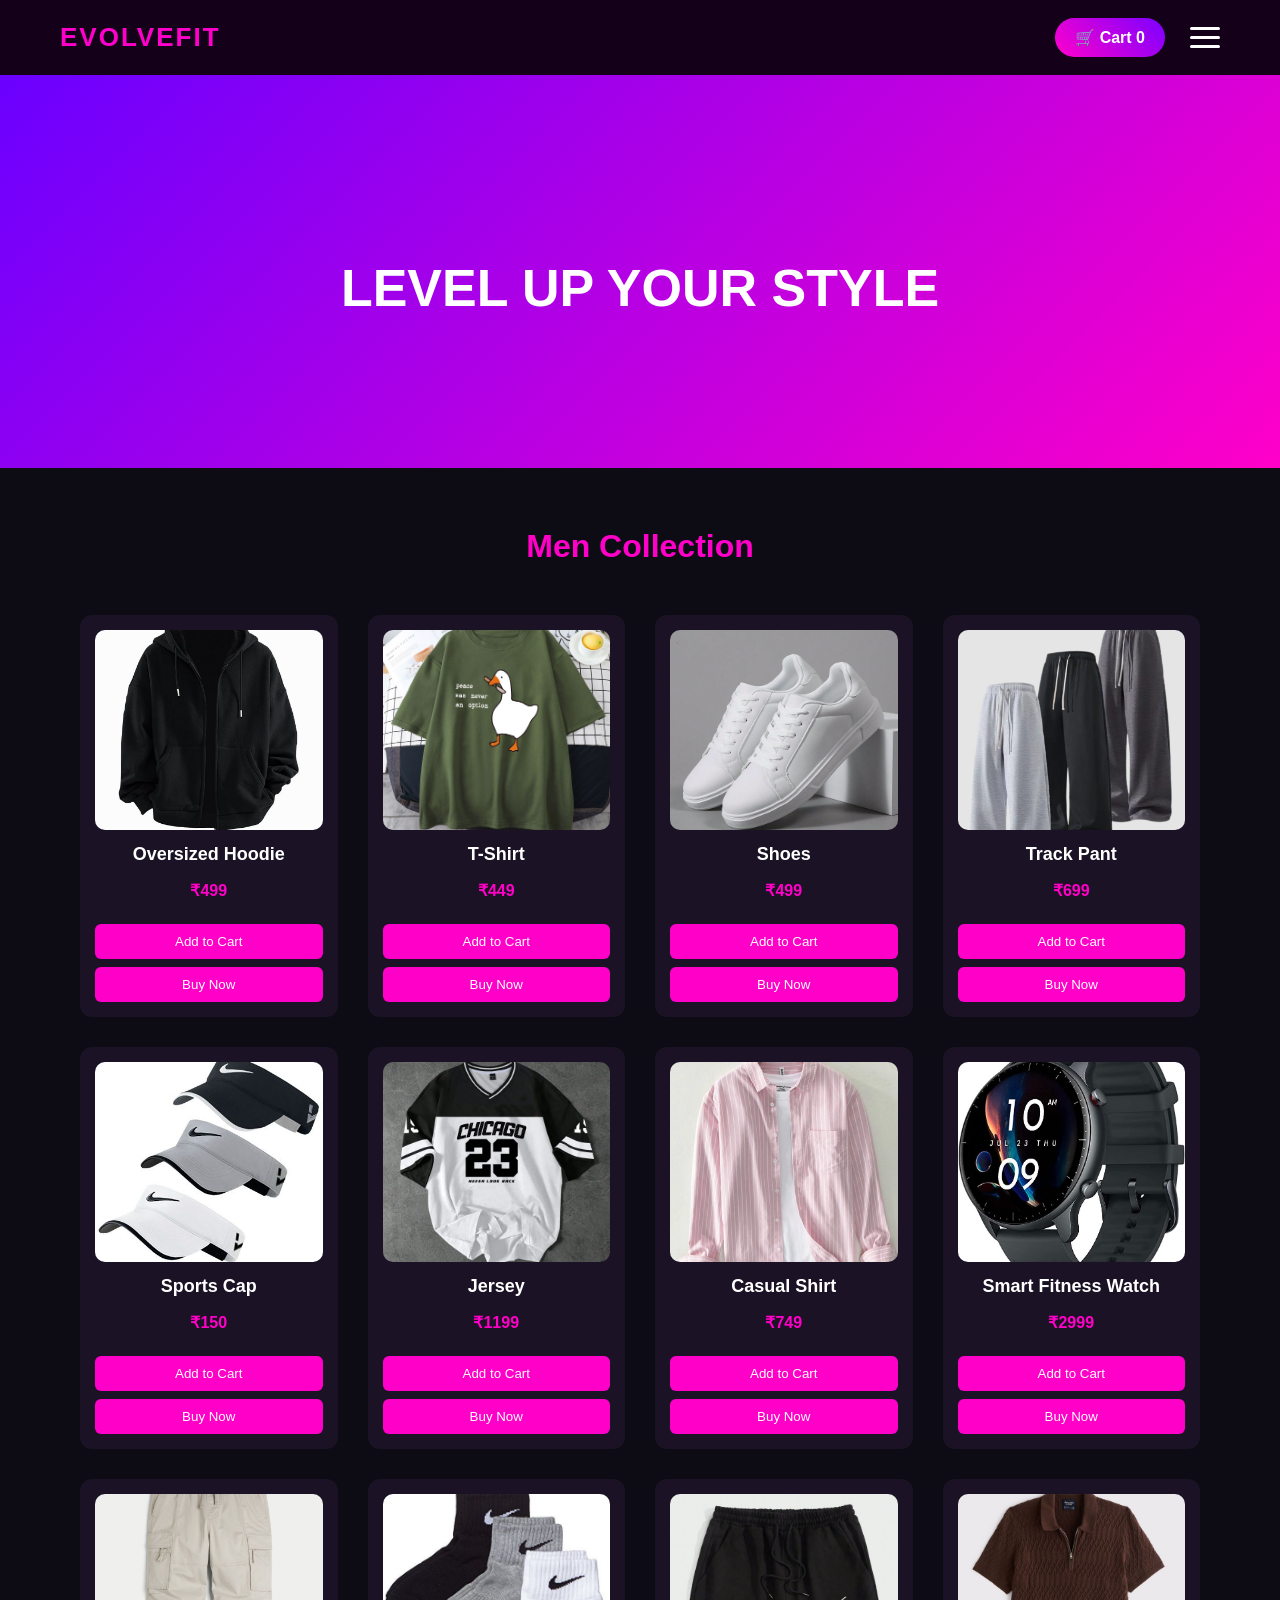
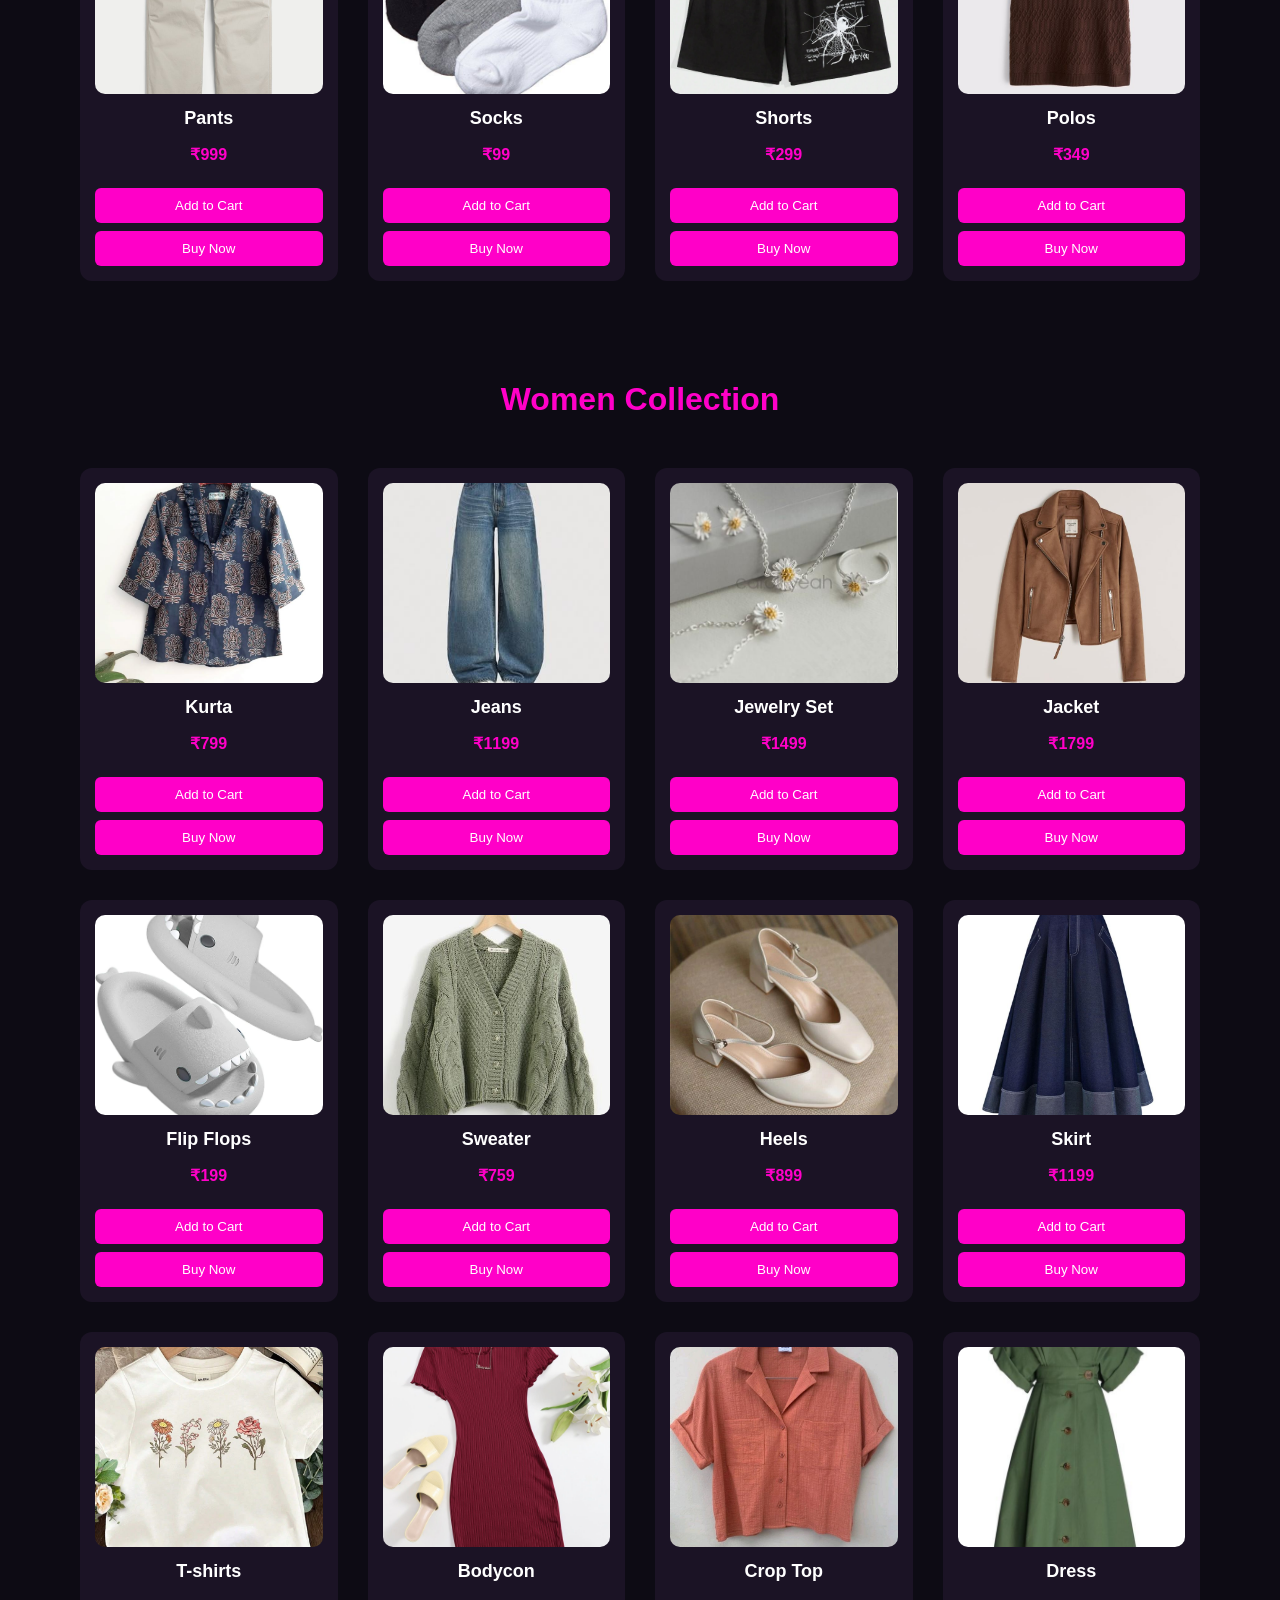
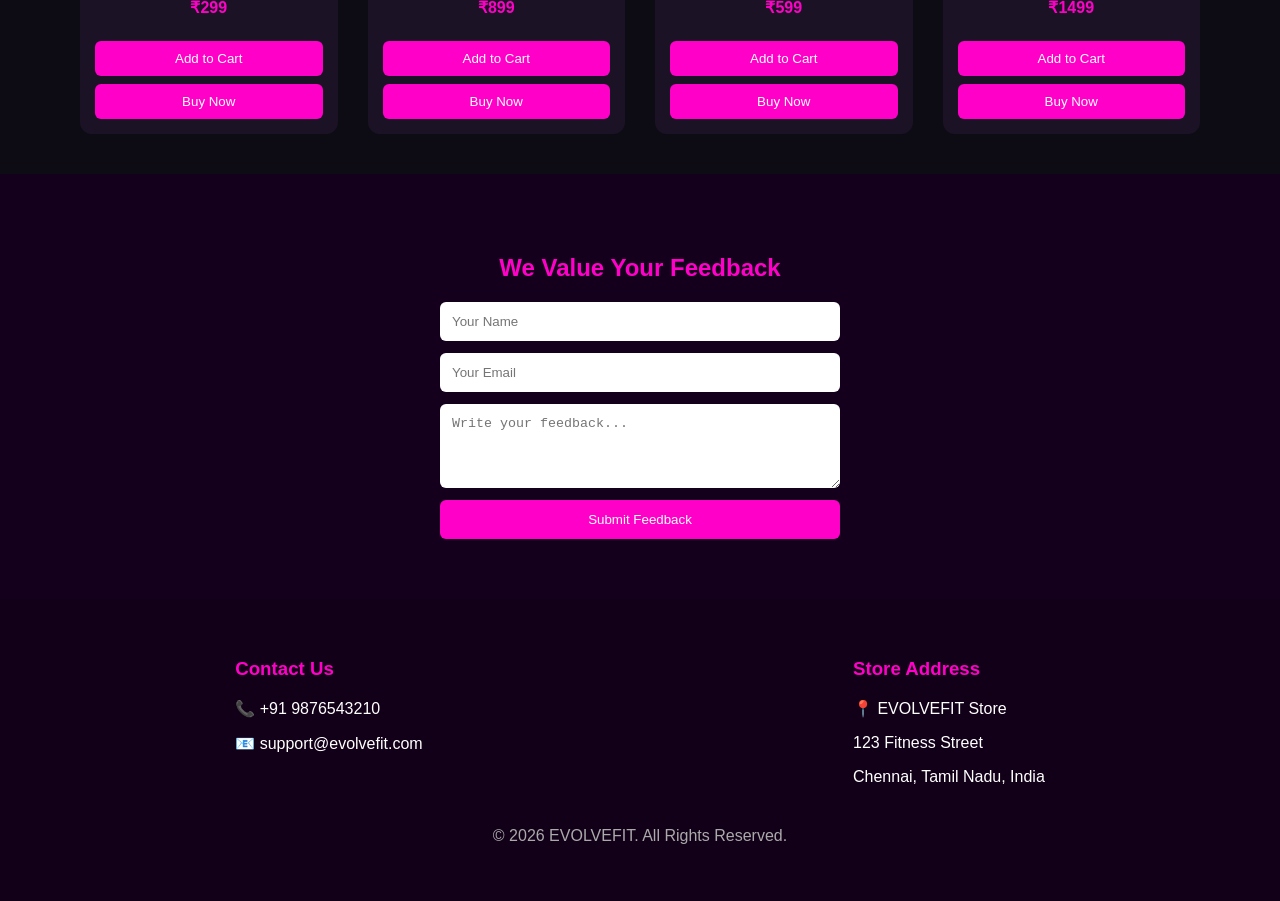
==== commit 6c4c93f1: "Update index.html" ====
--- a/index.html
+++ b/index.html
@@ -43,8 +43,7 @@
 <section class="hero">
 
 <h1>LEVEL UP YOUR STYLE</h1>
-<p>EVOLVEFIT is where style meets performance.
-Discover premium streetwear designed for comfort, confidence, and everyday movement. Level up your look with clothing built to evolve with you.</p>
+
 
 
 </section>
@@ -160,3 +159,4 @@
 
 
 
+
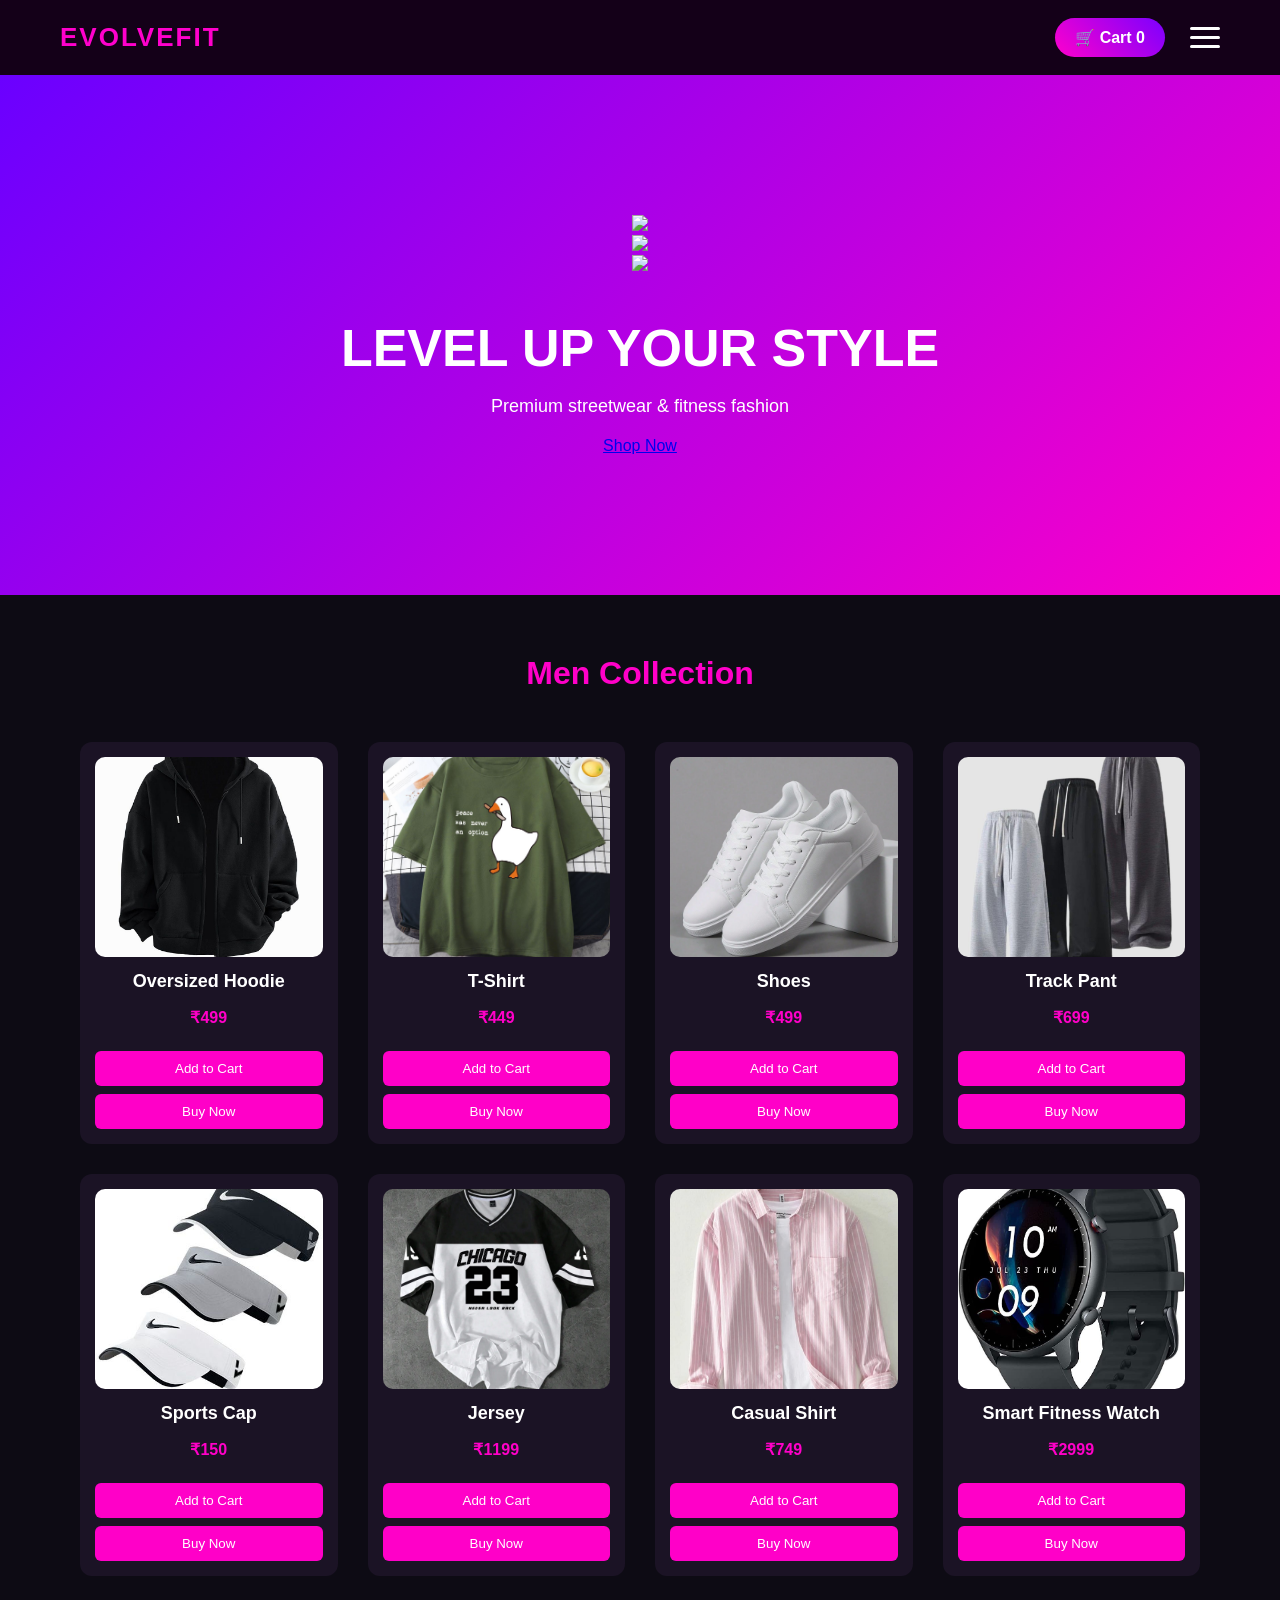
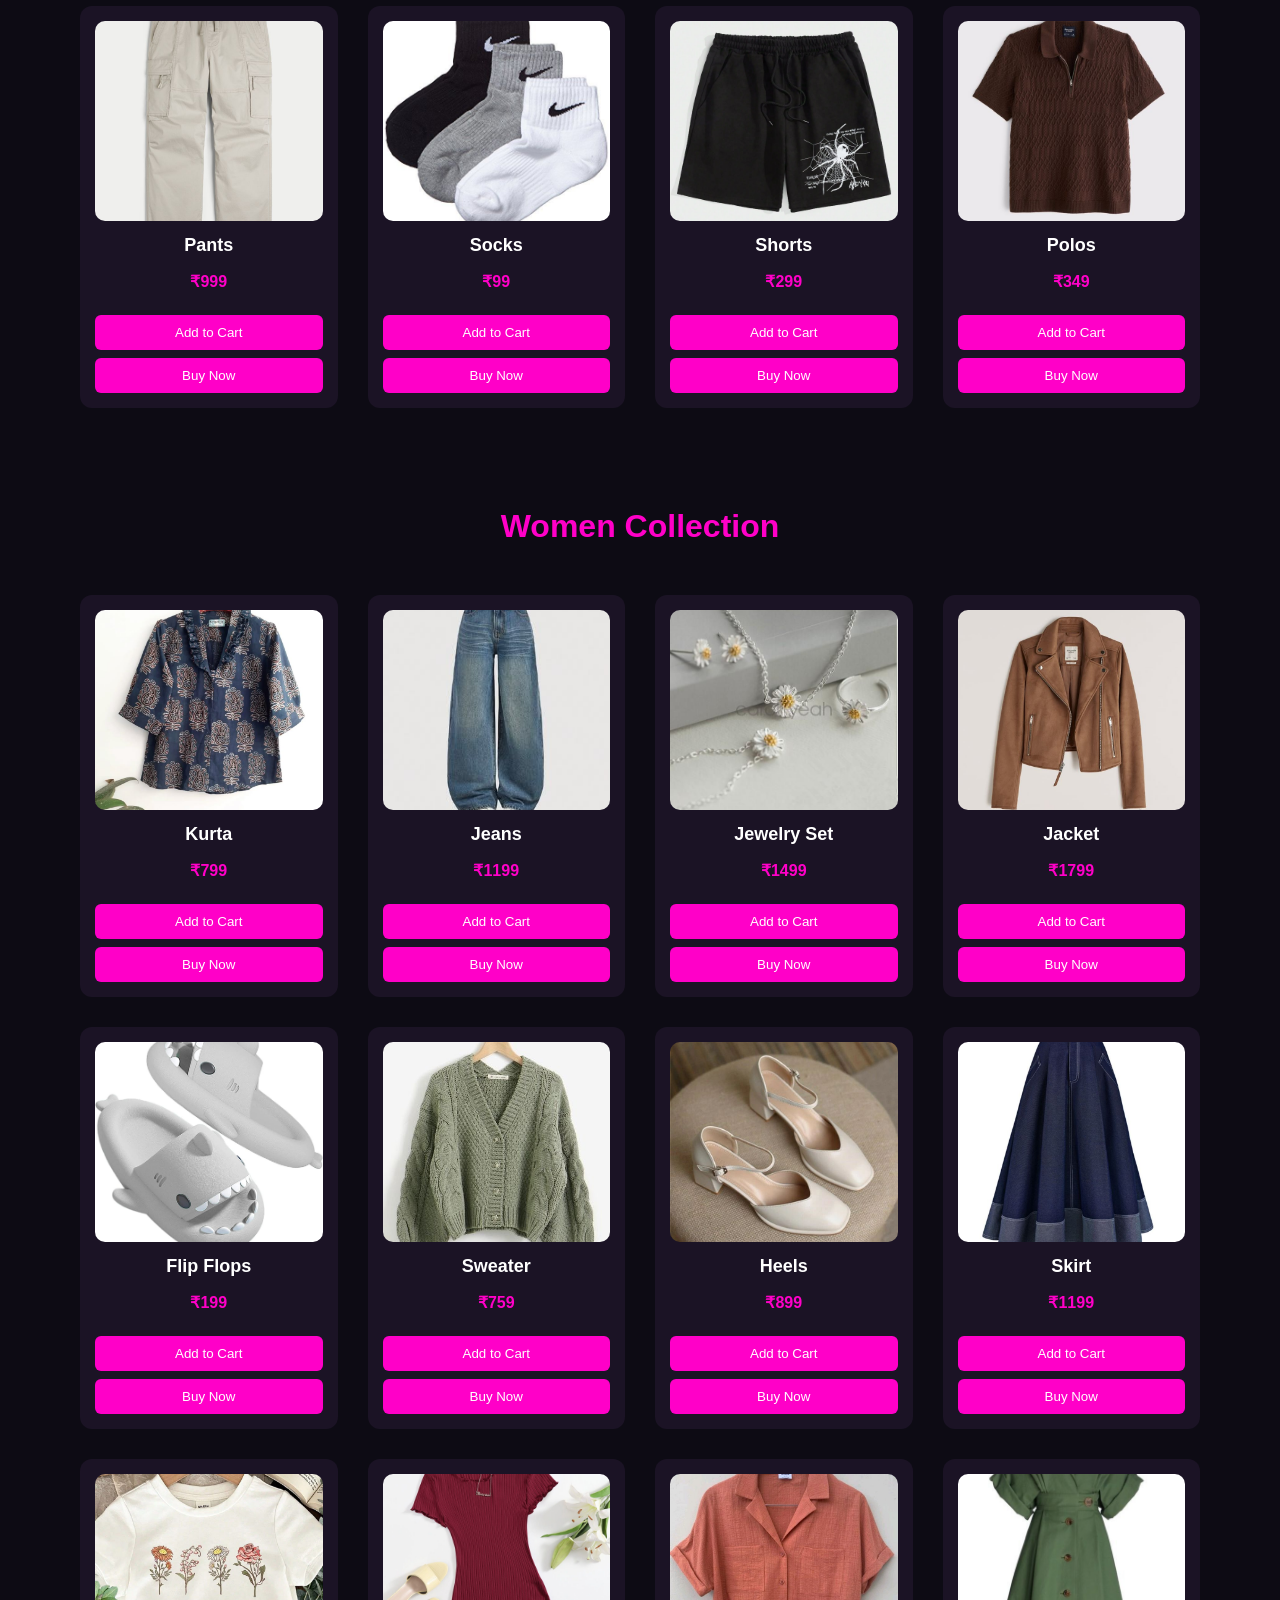
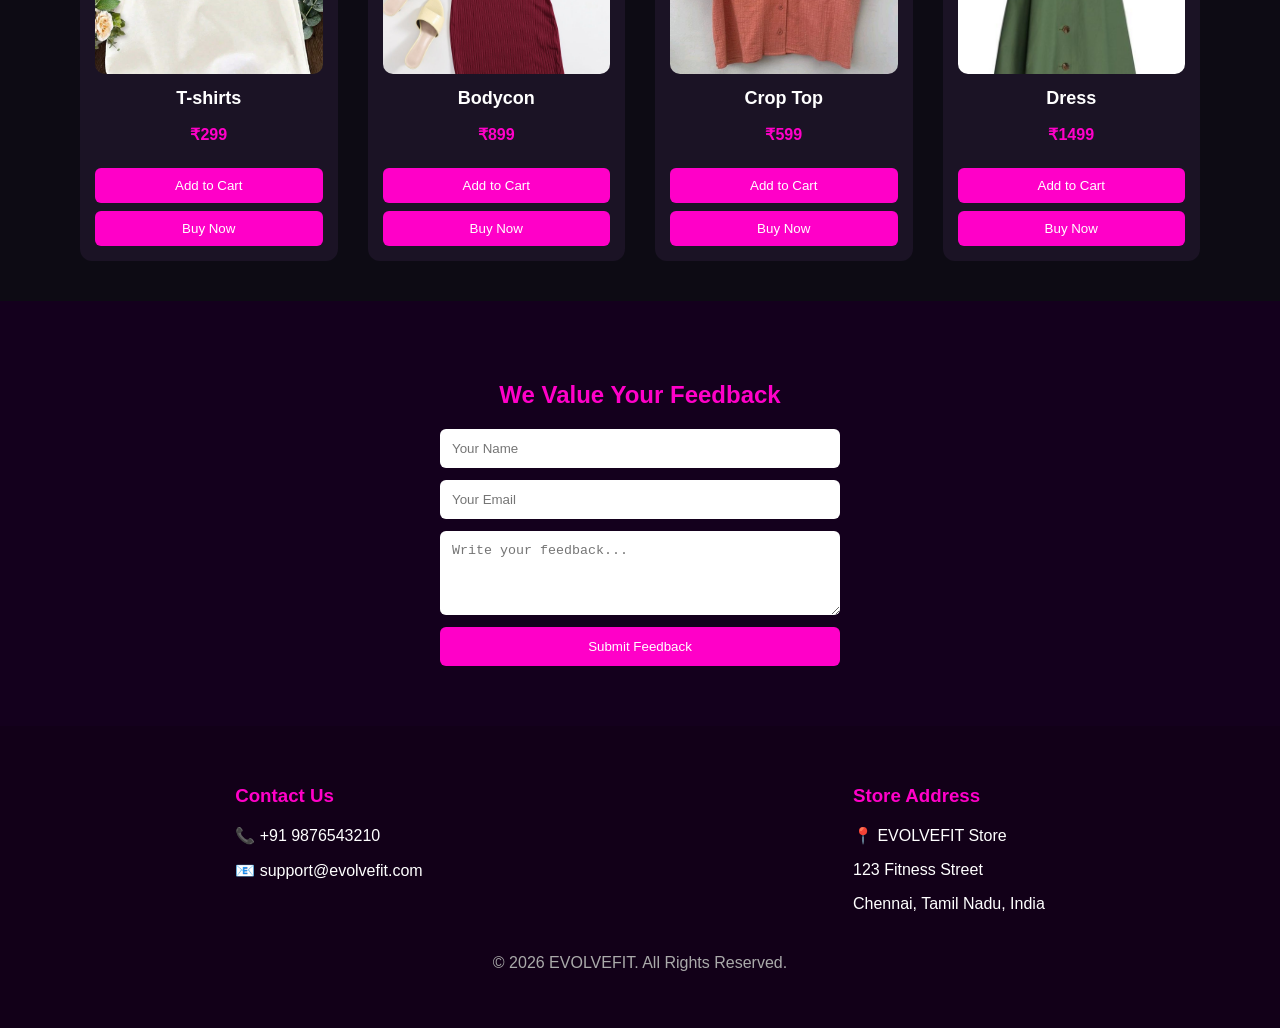
==== commit 84a655c6: "Update index.html" ====
--- a/index.html
+++ b/index.html
@@ -39,14 +39,32 @@
 <a href="#feedback-section">Feedback</a>
 
 </div>
-
 <section class="hero">
 
+<div class="slider">
+
+<div class="slide active">
+<img src="images/hero1.jpg">
+</div>
+
+<div class="slide">
+<img src="images/hero2.jpg">
+</div>
+
+<div class="slide">
+<img src="images/hero3.jpg">
+</div>
+
+</div>
+
+<div class="hero-text">
 <h1>LEVEL UP YOUR STYLE</h1>
-
-
+<p>Premium streetwear & fitness fashion</p>
+<a href="#mens" class="hero-btn">Shop Now</a>
+</div>
 
 </section>
+
 
 
 <section id="mens">
@@ -160,3 +178,4 @@
 
 
 
+
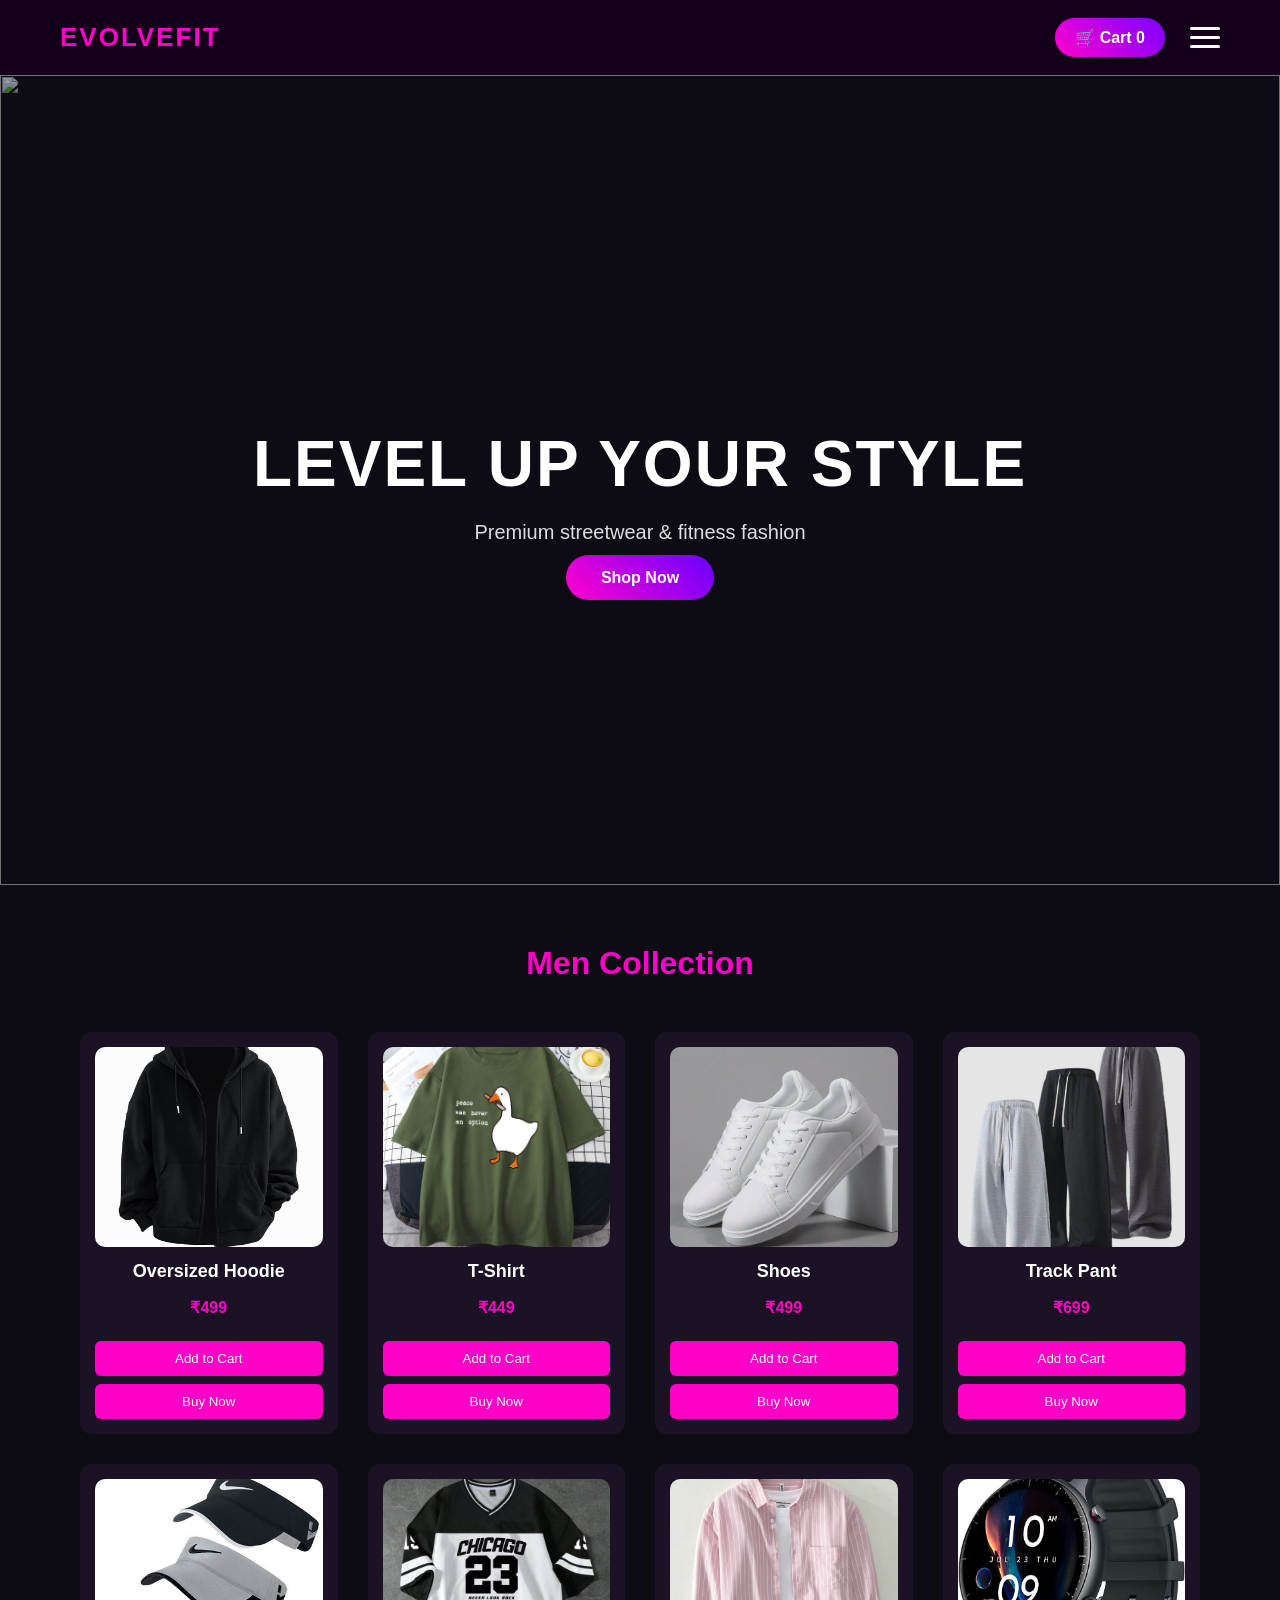
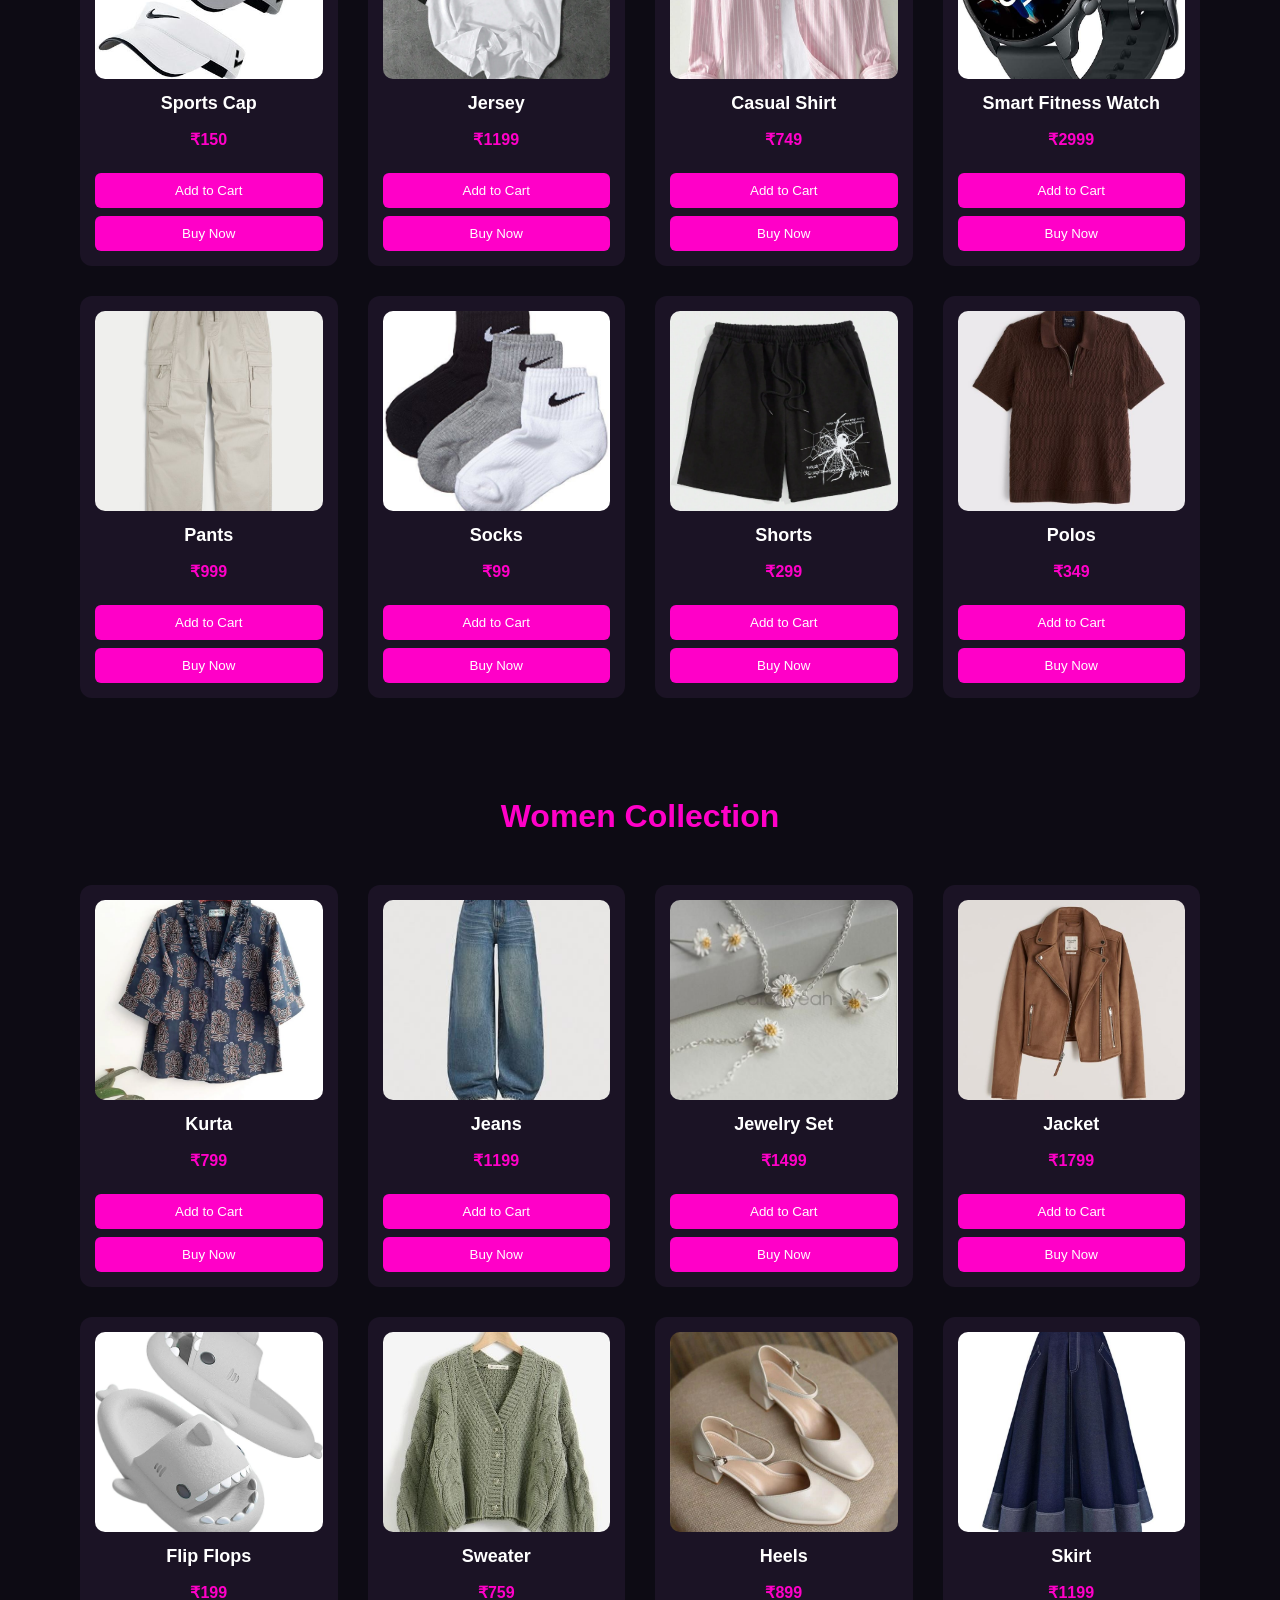
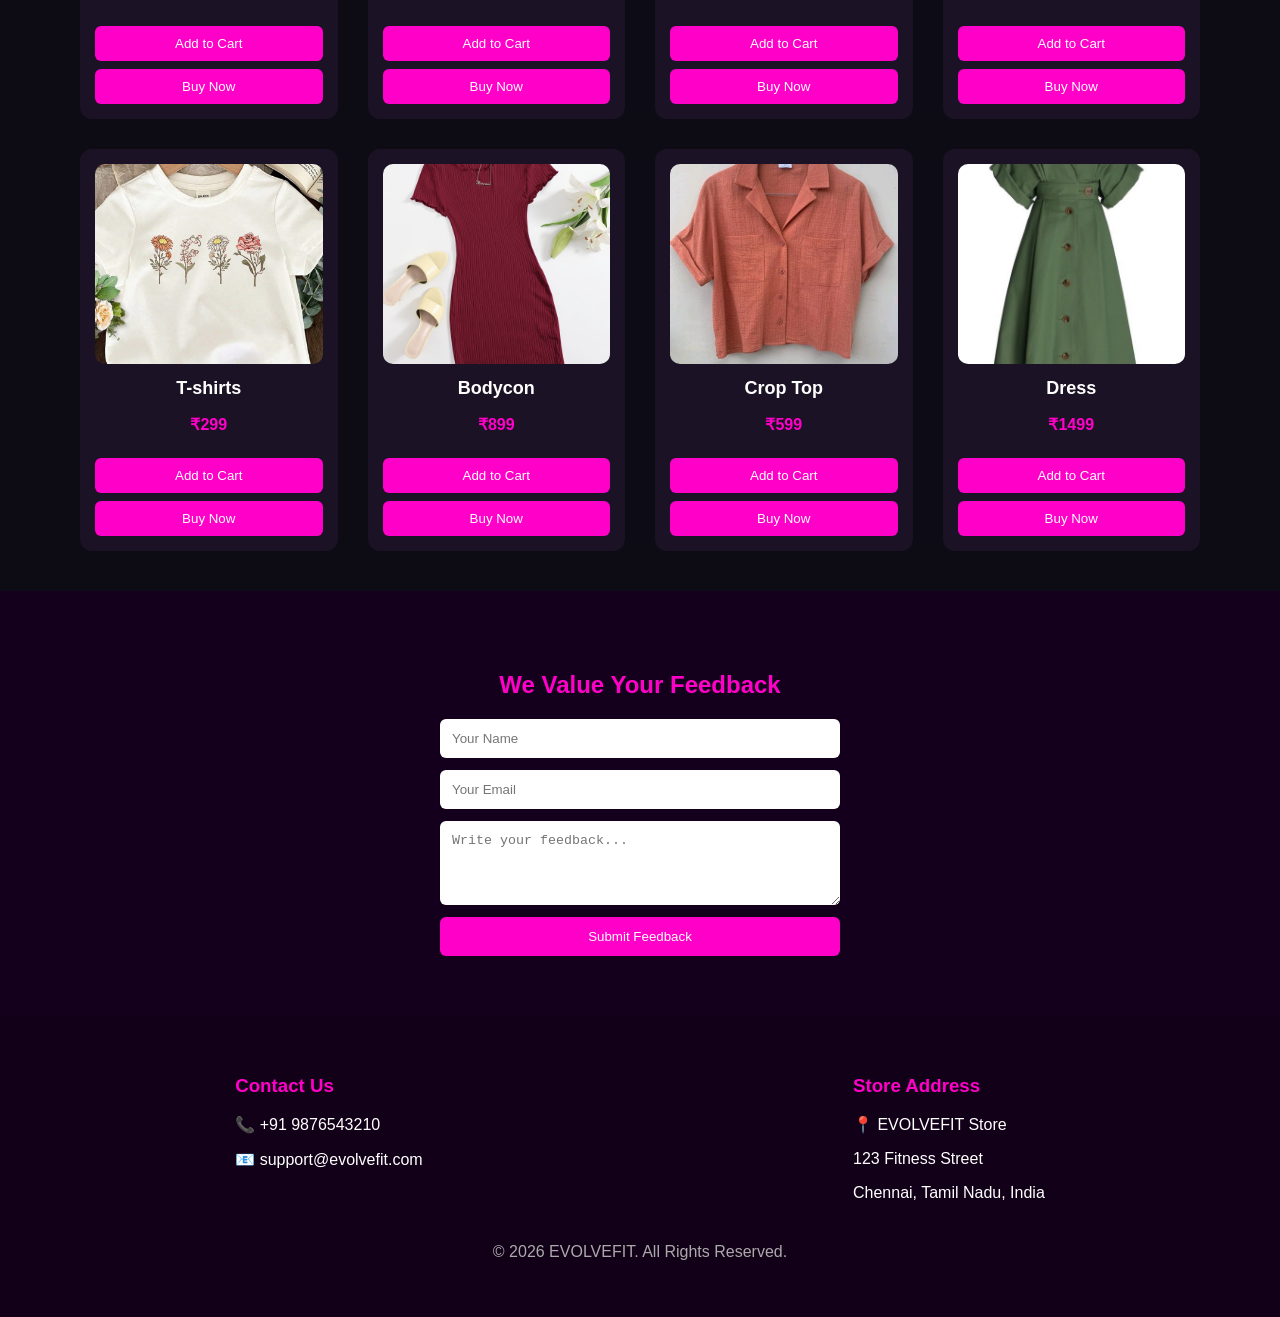
==== commit 3d96a540: "Update index.html" ====
--- a/index.html
+++ b/index.html
@@ -49,10 +49,6 @@
 
 <div class="slide">
 <img src="images/hero2.jpg">
-</div>
-
-<div class="slide">
-<img src="images/hero3.jpg">
 </div>
 
 </div>
@@ -179,3 +175,4 @@
 
 
 
+
--- a/style.css
+++ b/style.css
@@ -44,39 +44,83 @@
 
 /* HERO SECTION */
 
+/* HERO SLIDER */
+
 .hero{
+position:relative;
+height:90vh;
+overflow:hidden;
+display:flex;
+align-items:center;
+justify-content:center;
+}
+
+/* SLIDER */
+
+.slider{
+position:absolute;
+width:100%;
+height:100%;
+top:0;
+left:0;
+}
+
+.slide{
+position:absolute;
+width:100%;
+height:100%;
+opacity:0;
+transition:opacity 1s ease-in-out;
+}
+
+.slide img{
+width:100%;
+height:100%;
+object-fit:cover;
+filter:brightness(60%);
+}
+
+.slide.active{
+opacity:1;
+}
+
+/* HERO TEXT */
+
+.hero-text{
+position:relative;
+z-index:5;
 text-align:center;
-padding:140px 20px;
-background:linear-gradient(135deg,#6a00ff,#ff00c8);
-animation:heroGradient 6s infinite alternate;
-}
-
-.hero h1{
-font-size:52px;
-margin-bottom:10px;
-animation:fadeUp 1.5s ease;
-}
-
-.hero p{
-font-size:18px;
-margin-bottom:20px;
-animation:fadeUp 2s ease;
-}
-
-.shopBtn{
-padding:12px 30px;
-border:none;
-background:white;
+color:white;
+}
+
+.hero-text h1{
+font-size:64px;
+font-weight:800;
+letter-spacing:2px;
+margin-bottom:15px;
+}
+
+.hero-text p{
+font-size:20px;
+margin-bottom:25px;
+color:#ddd;
+}
+
+/* BUTTON */
+
+.hero-btn{
+padding:14px 35px;
+background:linear-gradient(45deg,#ff00cc,#6a00ff);
+color:white;
+text-decoration:none;
+border-radius:30px;
 font-weight:bold;
-cursor:pointer;
-margin:10px;
-border-radius:6px;
-transition:0.3s;
-}
-
-.shopBtn:hover{
-background:#000;
-color:white;
+transition:0.3s;
+}
+
+.hero-btn:hover{
+transform:scale(1.05);
+box-shadow:0 0 20px #ff00cc;
 }
 
 /* HERO ANIMATION */
@@ -627,3 +671,4 @@
 position:relative;
 }
 
+
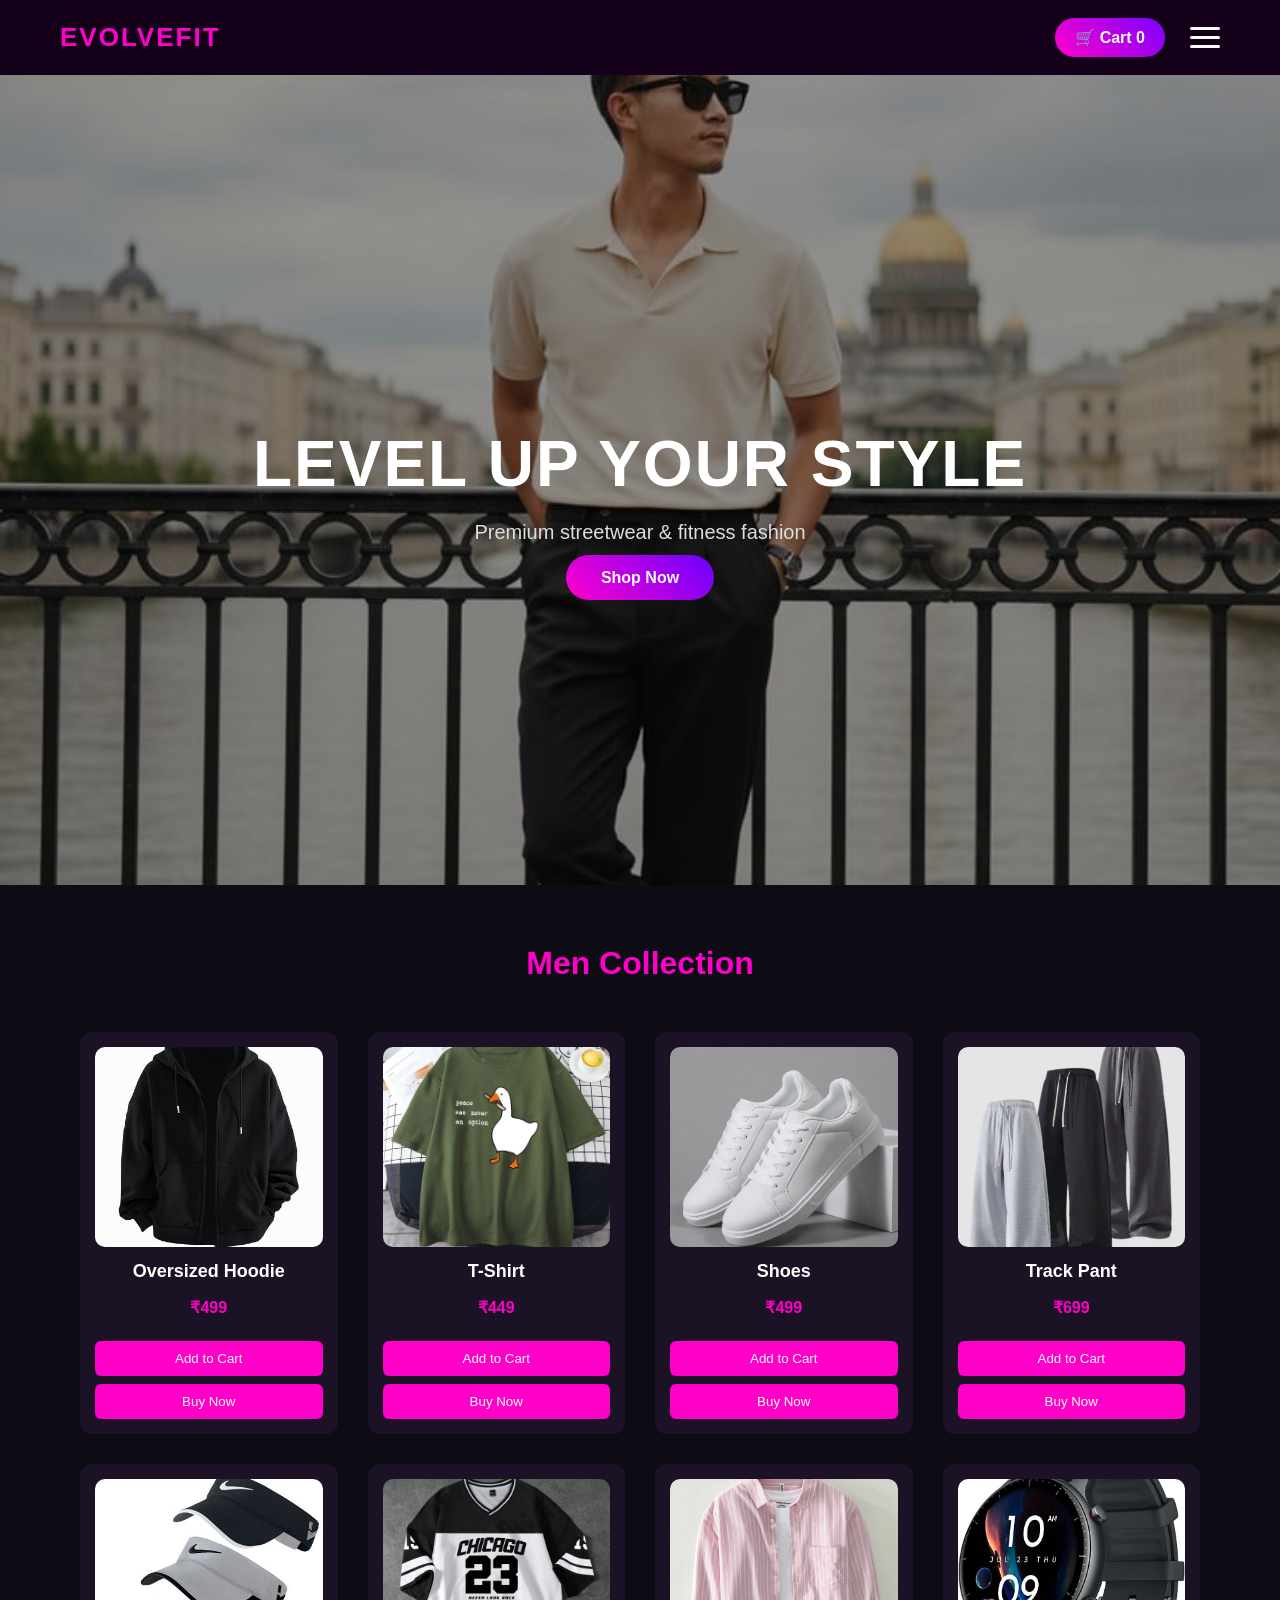
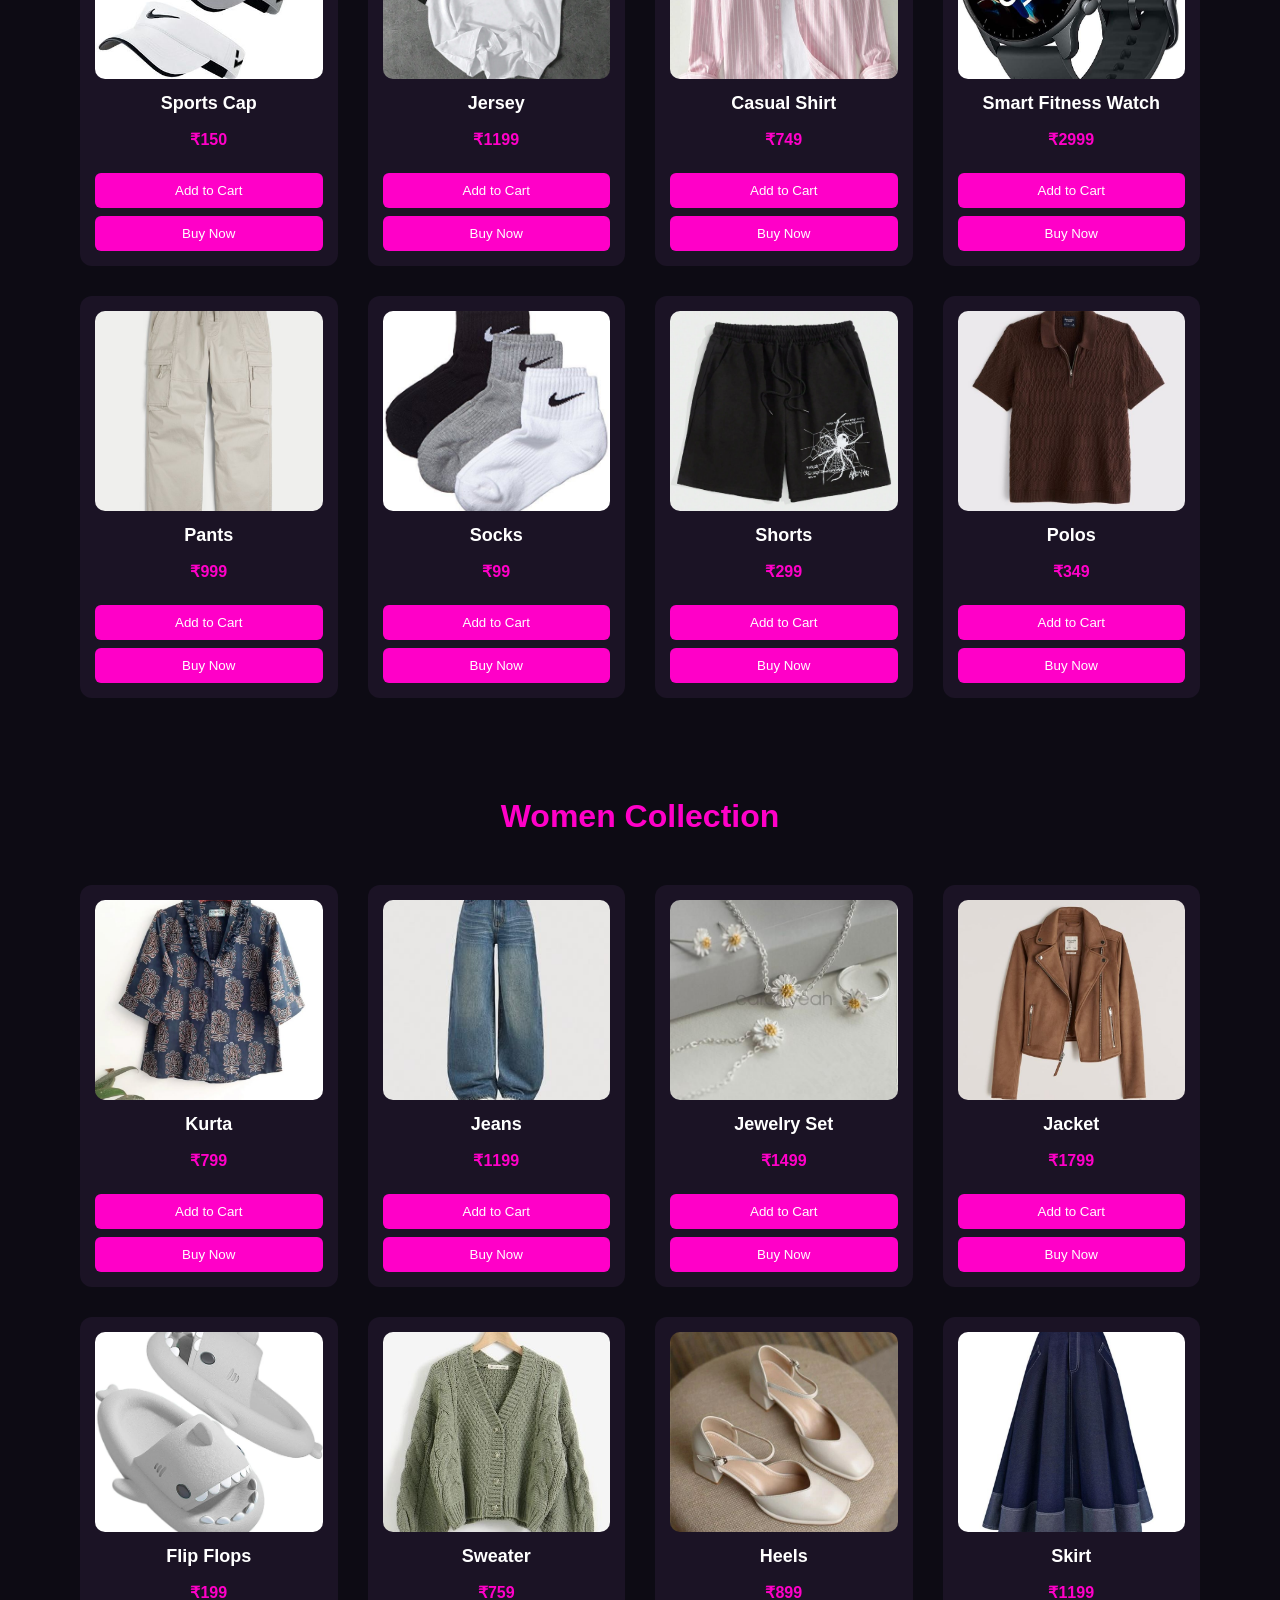
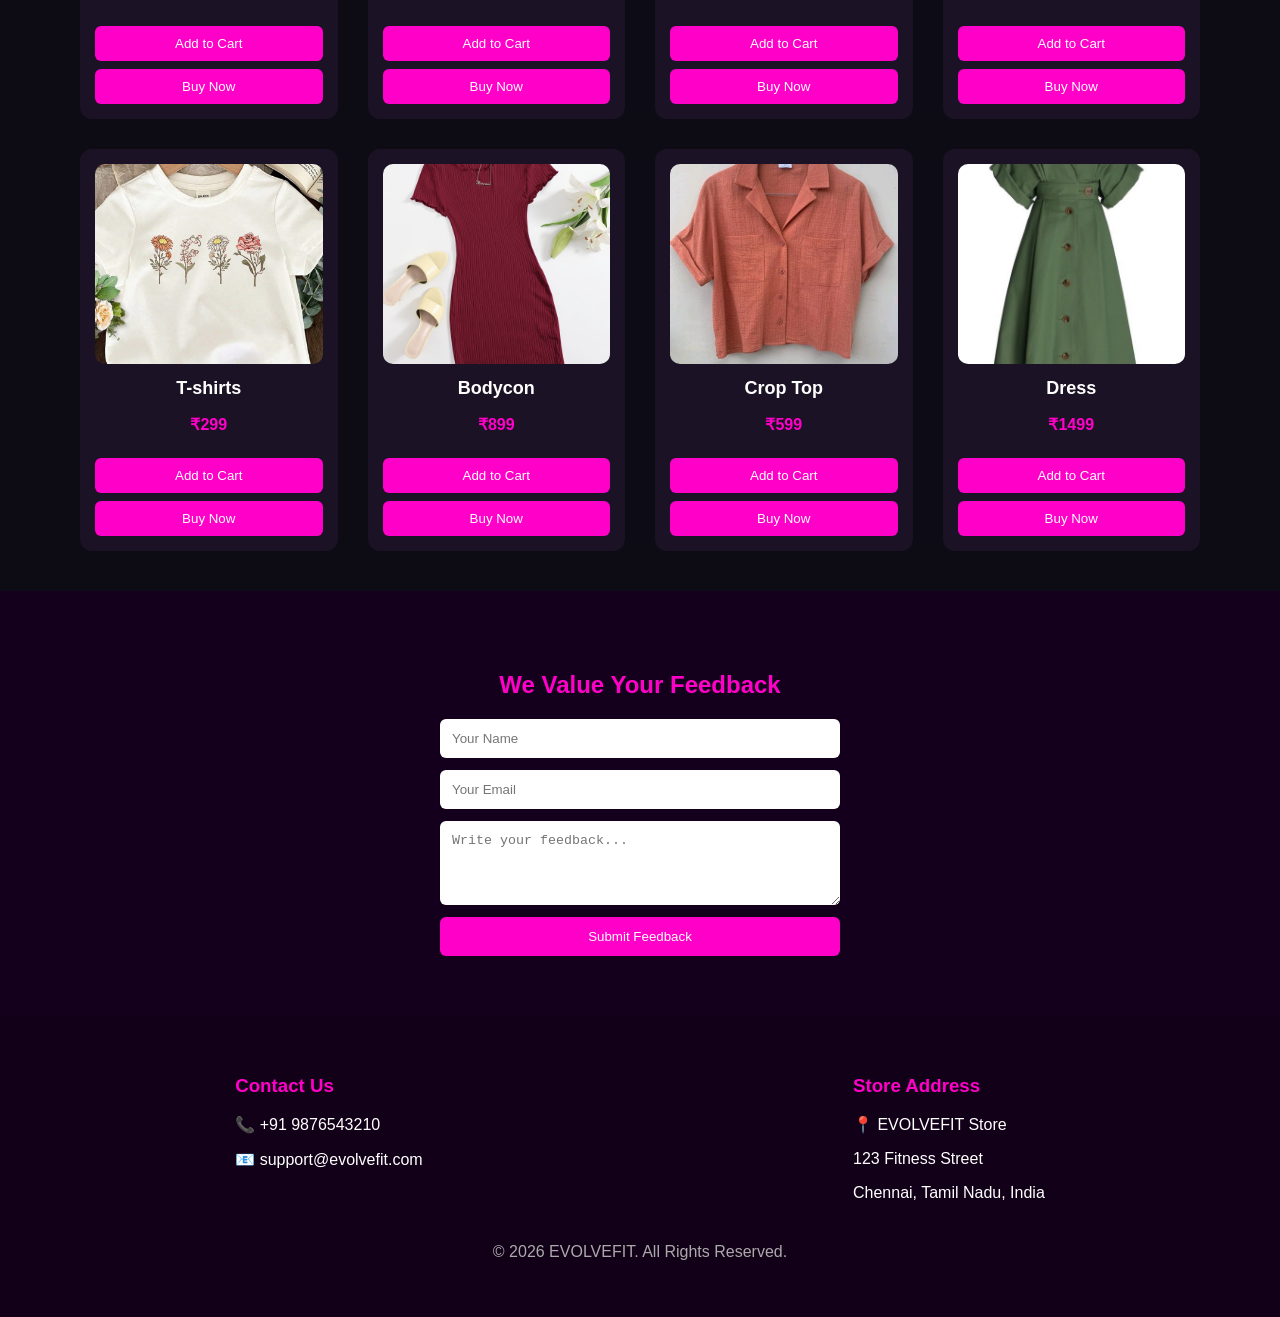
==== commit a5651e5d: "Update index.html" ====
--- a/index.html
+++ b/index.html
@@ -7,7 +7,10 @@
 
 <body>
 
-<div id="cartNotification">Added to Cart 🛒</div>
+<div id="cartNotification" class="cart-toast">
+<span class="cart-icon">🛒</span>
+<span id="cartText">Added to Cart</span>
+</div>
 
 <header class="navbar">
 
@@ -176,3 +179,4 @@
 
 
 
+
